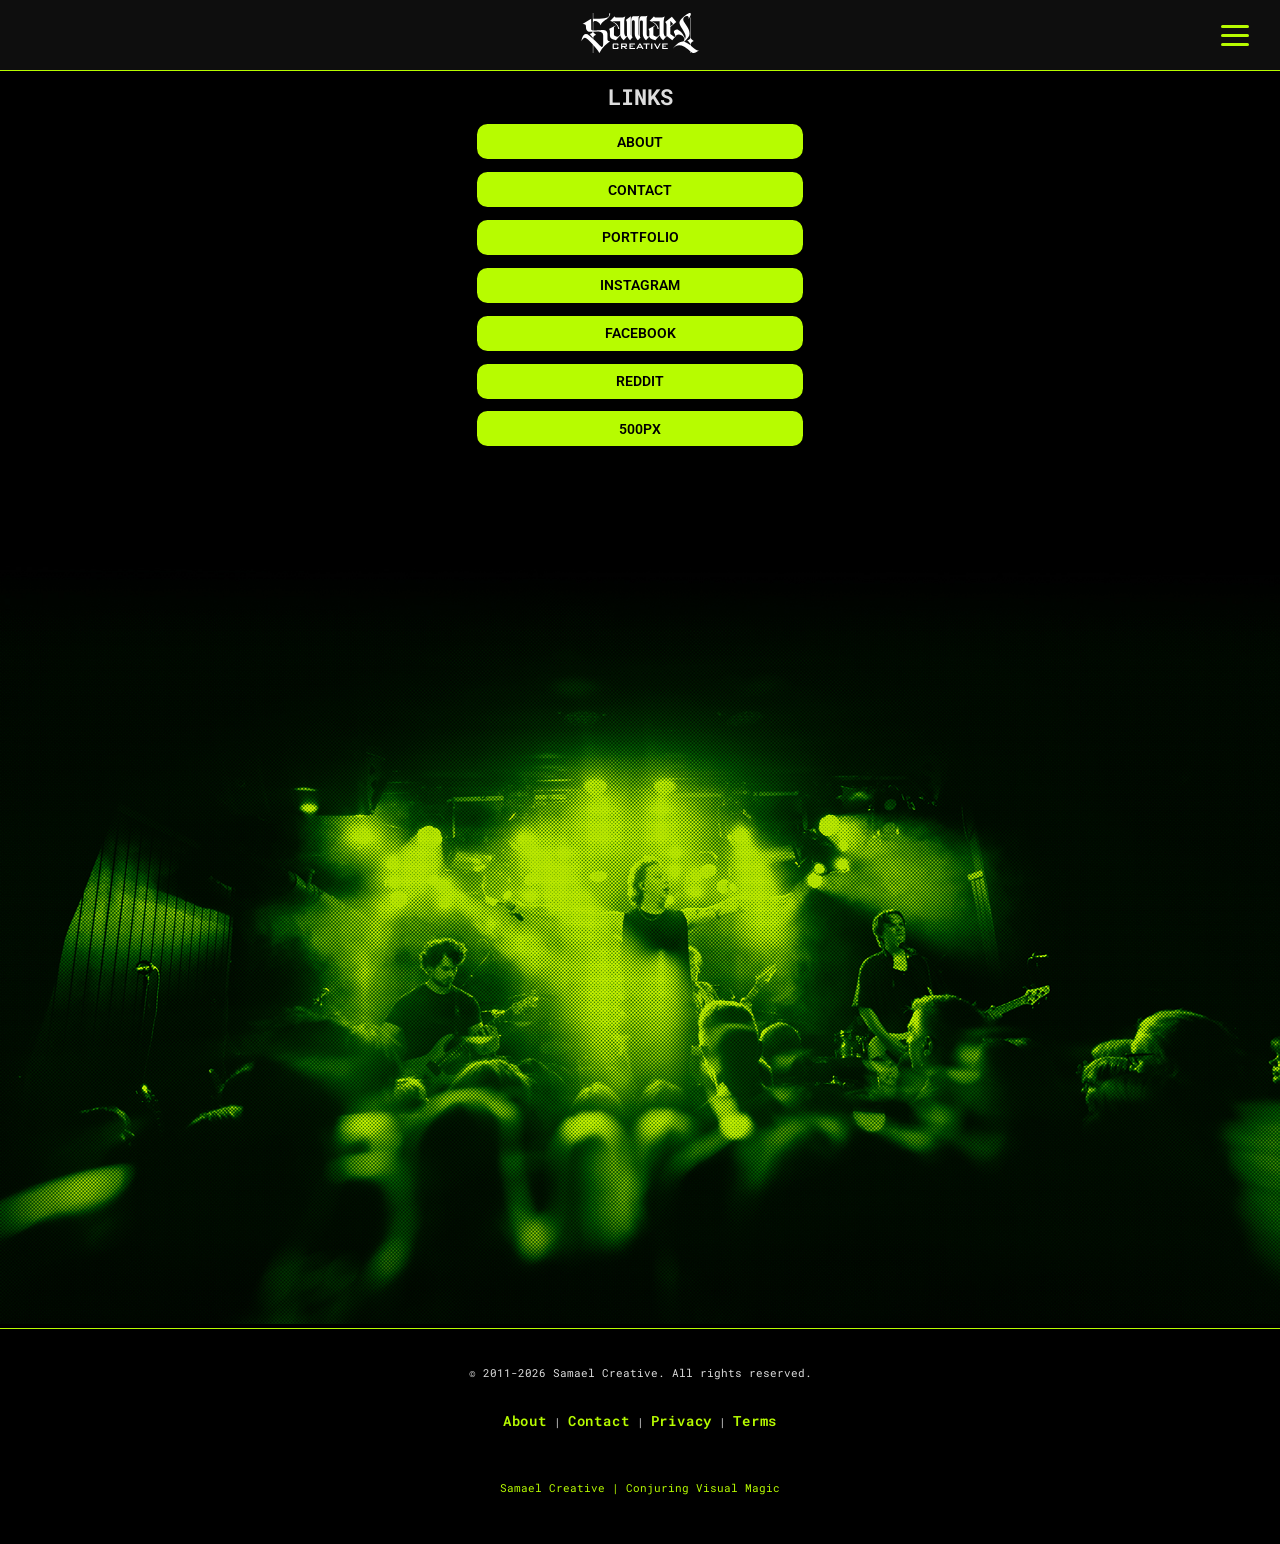
==== index.html @ 18e5150c "Add files via upload" ====
<!DOCTYPE html>
<html lang="en">
<head>
    <meta charset="UTF-8">
    <meta name="viewport" content="width=device-width, initial-scale=1.0">
    <link rel="preconnect" href="https://fonts.googleapis.com">
    <link rel="preconnect" href="https://fonts.gstatic.com" crossorigin>
    <link href="https://fonts.googleapis.com/css2?family=Roboto+Mono:wght@400;500&family=Roboto:wght@400;700&display=swap" rel="stylesheet">
    <link rel="stylesheet" type="text/css" href="styles.css"/>
    <title>Links</title>
</head>
<body>
     <!-- ========================================== -->
    <!-- HEADER & NAVIGATION START -->
    <!-- ========================================== -->

    <header class="site-header">
        <!-- Logo: Centered via CSS, no absolute positioning needed here -->
        <a href="index.html" class="logo-link">
            <div class="logo-wrapper s-padding-m">
                <!-- SVG: REMOVED inline styles so CSS can control color -->
                <svg class="site-logo" xmlns="http://www.w3.org/2000/svg" viewBox="0 0 440 149.95" width="120" height="40">
                    <path d="M105.13 105.8c-2.02-.22-3.83-.9-5.41-2.05-1.59-1.15-2.38-2.92-2.38-5.33V77.61c0-.87-.36-2.38-1.07-4.51s-2.24-4.23-4.59-6.31c-2.35-2.07-5.82-3.11-10.41-3.11-2.95 0-8.14.33-15.57.98-7.87.66-13.49.98-16.88.98-2.19 0-3.77-.05-4.75-.16V35c1.09-3.06 3.55-4.59 7.37-4.59 3.61 0 7.4 1.45 11.39 4.34 3.99 2.9 7.02 6.75 9.1 11.55 1.31-4.37 3.55-8.11 6.72-11.23q4.755-4.665 13.11-10.41c.22-.22 1.42-1.09 3.61-2.62 4.26-3.17 7.35-6.36 9.26-9.59 1.91-3.22 2.87-6.09 2.87-8.6 0-1.09-.19-1.97-.57-2.62-.38-.66-.79-.87-1.23-.66-.77 0-1.29.55-1.56 1.64s-.38 2.27-.33 3.52c.05 1.26.08 2.05.08 2.38-.22 4.37-3.91 7.76-11.06 10.16-7.16 2.4-20.13 3.61-38.92 3.61l-9.83-.16V.06h-1.47v65.27c-4.04-.66-6.06-2.18-6.06-4.59l-.33-39.17L3.93 41.56c.11 0 .44-.05.98-.16.55-.11 1.25-.16 2.13-.16 2.51 0 4.75.66 6.72 1.97s2.95 3.66 2.95 7.05q0 5.58.9 9.75c.6 2.79 2.13 5.27 4.59 7.46s6.31 3.28 11.55 3.28q2.955 0 8.85-.33v.33c-4.04 5.46-8.19 8.19-12.46 8.19 1.2.88 3.36 3.03 6.47 6.47s5.11 5.98 5.98 7.62v3.28c-5.24-4.92-9.89-9.01-13.93-12.29-4.15-3.39-8.09-5.08-11.8-5.08s-6.69 1.59-9.26 4.75c-2.57 3.17-4.48 6.91-5.74 11.23-1.25 4.32-1.88 8.11-1.88 11.39 0-.33.55-1.61 1.64-3.85s2.57-4.34 4.42-6.31c1.86-1.97 4.1-2.95 6.72-2.95 2.07 0 4.2.77 6.39 2.29 4.26 2.62 12.07 10.27 23.44 22.94v31.53h1.47v-29.89c4.92 5.57 9.97 10.83 14.18 16.55 4.27 5.82 7.47 10.97 8.77 13.34 2.79-4.67 7.14-12.34 12.37-19 5.16-6.57 11.25-11.69 16.88-16.55 5.53-4.78 9.45-7.57 11.76-8.39q-.48.06-2.91-.21Zm-23.84 9.67c0 4.15-.55 7.19-1.64 9.1s-2.24 2.87-3.44 2.87c-.88.11-2.65-1.07-5.33-3.52-2.68-2.46-6.8-6.47-12.37-12.05-6.23-6.23-11.04-10.92-14.42-14.09v-4.75c.55-3.39 1.88-5.87 4.02-7.46 2.13-1.58 4.34-2.81 6.64-3.69-1.53-.87-3.55-2.46-6.06-4.75s-4.04-4.2-4.59-5.74v-.98q10.485-.66 15.24-.66c6.99 0 12.4 1.12 16.22 3.36s5.74 6.42 5.74 12.54v29.83ZM108.16 105.97s-.08.03-.12.05c.08 0 .12-.02.12-.05"/>
                    <path d="M102.92 59.79h.03s-.03-.02-.03 0M165.85 26.68l.09-.07c-.06-.01-.09 0-.09.07M250.74 59.79h.03s-.03-.02-.03 0M313.67 34.22l.07-.06s-.07.01-.07.06"/>
                    <path d="M436.72 140.29c-2.62 0-5.11-.77-7.46-2.29q-3.525-2.295-10.41-8.19c-4.26-3.71-7.16-6.17-8.69-7.37v-6.06c.55-3.39 1.88-5.87 4.02-7.46 2.13-1.58 4.34-2.81 6.64-3.69-1.53-.87-3.55-2.46-6.06-4.75s-4.04-4.2-4.59-5.74V17.03h-1.47v77.04c-4.04 5.46-8.19 8.19-12.46 8.19 1.2.88 3.36 3.03 6.47 6.47s5.11 5.98 5.98 7.62v4.92c-5.14-3.82-9.59-6.91-13.36-9.26s-7.29-3.85-10.57-4.51c6.12-4.81 11.53-10.54 16.22-17.21 2.73-3.93 4.1-8.41 4.1-13.44q0-8.355-4.26-16.8t-11.31-18.6c-2.84-4.15-4.81-7.26-5.9-9.34-1.42-2.84-2.13-5.52-2.13-8.03 0-3.82 1.39-6.94 4.18-9.34s5.76-3.61 8.93-3.61c1.75 0 3.22.38 4.42 1.15 1.97 1.31 2.95 3.22 2.95 5.74 0 1.42-.25 2.81-.74 4.18s-.85 2.21-1.07 2.54c.55-.76 1.58-2.43 3.11-5s3.03-5.43 4.51-8.6c1.47-3.17 2.21-5.74 2.21-7.7 0-2.29-1.09-3.44-3.28-3.44-3.5 0-8.25 2.1-14.26 6.31s-11.53 9.12-16.55 14.75c-5.03 5.63-7.92 10.35-8.69 14.18-.11.33-.16.77-.16 1.31 0 2.51.9 5.55 2.7 9.1s4.56 8.39 8.28 14.5c4.15 6.99 7.26 12.59 9.34 16.8 2.07 4.21 3.11 7.84 3.11 10.9 0 4.02-1.17 7.99-3.5 11.92.19-.96.28-1.95.28-2.98 0-3.06-.82-6.06-2.46-9.01-2.62-5.02-5.6-9.56-8.93-13.6s-7.62-7.65-12.87-10.82c-1.86-.98-3.61-1.47-5.24-1.47-2.95 0-5.6.96-7.95 2.87s-3.52 3.91-3.52 5.98c0 1.31.66 3.17 1.97 5.57 1.31 2.51 2.35 4.97 3.11 7.37.3.94.55 1.74.75 2.37l-3.74 4.22-15.41-11.47V52.58l22.45-18.52-16.55-20.16-25.16 20.26c.16.02.6.37 1.32 1.04.93.88 1.77 2.21 2.54 4.02.76 1.8 1.15 4.18 1.15 7.13v38.58l-3.11 3.54c-2.08-.66-3.88-2.46-5.41-5.41s-2.29-6.83-2.29-11.64V33.89c0-2.62.33-5.87.98-9.75.66-3.88 1.75-7.73 3.28-11.55q-.495.33-2.46 1.47c-1.31.77-2.87 1.47-4.67 2.13s-3.42.98-4.83.98h-21.14c-2.08 0-3.63-.35-4.67-1.07-1.04-.71-1.67-1.5-1.88-2.38-.22-.87-.38-1.42-.49-1.64l-17.04 18.36c2.62-.11 6.23 1.07 10.82 3.52 4.59 2.46 8.79 5.9 12.62 10.32 3.82 4.42 6.12 9.32 6.88 14.67.11.44.35.79.74 1.07.38.27.79.41 1.23.41 1.31 0 1.97-.55 1.97-1.64v-.33c-.22-1.42-1.07-3.74-2.54-6.97-1.47-3.22-4.15-6.83-8.03-10.82s-9.1-7.29-15.65-9.92c-.88-.11 3.03-.11 11.72 0s14.67.22 17.95.33l.16 49.66-6.23 6.88c-.88.88-2.29 1.31-4.26 1.31-2.84 0-5.71-.76-8.6-2.29-2.9-1.53-4.34-3.28-4.34-5.24V52.39l5.9-3.28v-2.13l-24.56 12.77c.09.03.4.36.96 1 .66.77 1.25 1.94 1.8 3.52.55 1.59.82 3.69.82 6.31v14.54l-3.77 4.31c-3.06-1.2-4.89-2.79-5.49-4.75-.6-1.97-.9-3.88-.9-5.74V19.96q0-1.8 1.23-5.16c.82-2.24 1.39-3.74 1.72-4.51-1.2.88-3.44 1.42-6.72 1.64h-13.27c-4.48 0-7.37 1.86-8.69 5.57-1.31 3.72-1.97 6.83-1.97 9.34v59.98c-1.2-1.97-1.94-3.77-2.21-5.41s-.41-3-.41-4.1V19.14q0-2.295.66-4.26c.44-1.31.9-2.35 1.39-3.11q.735-1.14.9-1.47c-1.2.88-3.44 1.42-6.72 1.64h-13.44c-4.37 0-7.21 1.86-8.52 5.57-1.31 3.72-1.97 6.83-1.97 9.34v58.51c-.66-1.31-1.04-2.43-1.15-3.36s-.16-1.94-.16-3.03V11.93l-18.93 14.68c.15.03.5.33 1.06.89.76.77 1.47 2.05 2.13 3.85s.98 4.29.98 7.46l.33 38.68c0 2.57.24 4.96.72 7.18l-3.34 3.8c-2.08-.66-3.88-2.46-5.41-5.41s-2.29-6.83-2.29-11.64V33.89c0-2.62.33-5.87.98-9.75.66-3.88 1.75-7.73 3.28-11.55q-.495.33-2.46 1.47c-1.31.77-2.87 1.47-4.67 2.13s-3.42.98-4.83.98h-21.14c-2.08 0-3.63-.35-4.67-1.07-1.04-.71-1.67-1.5-1.88-2.38-.22-.87-.38-1.42-.49-1.64l-17.04 18.36c2.62-.11 6.23 1.07 10.82 3.52s8.79 5.9 12.62 10.32c3.82 4.42 6.12 9.32 6.88 14.67.11.44.35.79.74 1.07.38.27.79.41 1.23.41 1.31 0 1.97-.55 1.97-1.64v-.33c-.22-1.42-1.07-3.74-2.54-6.97-1.47-3.22-4.15-6.83-8.03-10.82s-9.1-7.29-15.65-9.92c-.88-.11 3.03-.11 11.72 0s14.67.22 17.95.33l.16 49.66-6.23 6.88c-.88.88-2.29 1.31-4.26 1.31-2.84 0-5.71-.76-8.6-2.29-2.9-1.53-4.34-3.28-4.34-5.24V52.39l5.9-3.28v-2.13l-24.56 12.77c.09.03.4.36.96 1 .66.77 1.25 1.94 1.8 3.52.55 1.59.82 3.69.82 6.31v15.08c0 3.93 1.66 7.1 5 9.51 3.33 2.4 7.07 4.21 11.23 5.41 4.15 1.2 6.23 1.69 6.23 1.47l16.39-18.68q.99 4.26 3.93 9.18 2.955 4.92 8.85 9.51L171.7 86.7c.38 1.27.83 2.49 1.38 3.64 1.75 3.66 3.74 6.61 5.98 8.85s3.36 3.2 3.36 2.87l9.67-12.13c-.33-.22-.88-.6-1.64-1.15-.77-.55-1.26-.93-1.47-1.15V32.56c0-1.53.55-2.76 1.64-3.69s2.4-1.39 3.93-1.39c1.42 0 2.62.44 3.61 1.31.98.88 1.48 2.08 1.48 3.61v45.07c0 4.92.87 9.21 2.62 12.87s3.74 6.61 5.98 8.85 3.36 3.2 3.36 2.87l9.67-10.49c-.55-.33-.98-.74-1.31-1.23q-.495-.735-.66-.9V33.06c0-1.64.57-2.92 1.72-3.85s2.54-1.39 4.18-1.39q1.965 0 3.36 1.23c.93.82 1.39 1.94 1.39 3.36v45.07c0 4.92.87 9.21 2.62 12.87s3.74 6.61 5.98 8.85 3.36 3.2 3.36 2.87l12.6-14.44c.47 3.05 2.08 5.57 4.85 7.56 3.33 2.4 7.07 4.21 11.23 5.41 4.15 1.2 6.23 1.69 6.23 1.47l16.39-18.68q.99 4.26 3.93 9.18 2.955 4.92 8.85 9.51l13.85-15.71 20.4 16.04 14.59-16.72s.66-.99 2.58-2.9c1.91-1.91 4.61-2.76 8.11-2.54 5.24.44 9.86 2.46 13.85 6.06 3.99 3.61 5.98 7.98 5.98 13.11 0 1.08-.12 2.21-.36 3.38a43 43 0 0 1-3.47 4.06l-2.13-.16c-5.57 0-11.04 1.97-16.39 5.9s-10.03 8.22-14.01 12.87c-3.99 4.64-5.98 7.18-5.98 7.62 7.21-8.3 14.97-12.46 23.27-12.46 5.9 0 11.77 1.75 17.62 5.24 5.84 3.5 12.92 8.63 21.22 15.41.87.55 2.07 1.47 3.61 2.79v5.9h1.47v-4.59c2.95 3.06 6.28 4.59 10 4.59 3.39 0 6.47-.85 9.26-2.54 2.79-1.7 6.31-4.18 10.57-7.46-.77.22-1.86.33-3.28.33ZM333.01 28.65l10.65 12.29-10.65 8.52zM138.63 130.06c0 1.87-.36 3.14-1.07 3.79-.72.65-2.03.98-3.93.98H121.6c-1.9 0-3.21-.33-3.93-.98s-1.07-1.91-1.07-3.79v-10.62c0-1.87.36-3.14 1.07-3.79.72-.65 2.02-.98 3.93-.98h12.03c2.4 0 3.88.56 4.45 1.68.36.65.55 2.32.55 5l-4.69.74v-3.83h-12.66v12.77h12.66v-4.34l4.69.98v2.38ZM172.23 134.82h-6.72l-8.12-7.62h-4.45v7.62h-4.61v-20.16h17.27c3.02 0 4.53 1.3 4.53 3.91v4.73q0 2.925-2.34 3.63c-.6.18-2.21.27-4.84.27l9.3 7.62Zm-6.64-12.65v-2.42c0-.68-.2-1.12-.59-1.33-.29-.18-.79-.27-1.52-.27h-10.55v5.62h10.55c.73 0 1.24-.09 1.52-.27.39-.21.59-.65.59-1.33M200.47 134.82h-20.82v-20.16h20.62v3.44h-15.94v4.49h9.3v3.44h-9.3v5h16.13v3.79Z"/>
                    <path d="M232.77 134.82h-5.27l-2.42-4.41h-12.77l-2.34 4.41h-4.69l11.41-20.16h4.53l11.56 20.16Zm-9.65-8.04-4.34-8.2-4.49 8.2zM255.23 118.26h-9.3v16.56h-4.69v-16.56h-9.26v-3.59h23.24v3.59ZM265.66 134.82h-4.69v-20.16h4.69zM297.11 114.67l-11.09 20.16h-3.24l-11.64-20.16h5.35l8.16 14.57 7.77-14.57zM323.4 134.82h-20.82v-20.16h20.62v3.44h-15.94v4.49h9.3v3.44h-9.3v5h16.13v3.79Z"/>
                </svg>
            </div>
        </a>

        <!-- Burger Button -->
        <button id="menu-toggle" class="burger-btn" aria-label="Open Menu">
            <span class="bar bar-1"></span>
            <span class="bar bar-2"></span>
            <span class="bar bar-3"></span>
        </button>
    </header>

    <!-- Navigation Overlay -->
    <nav id="main-nav" class="nav-overlay">
        <ul class="nav-links">
            <li><a href="index.html" class="nav-item">Home</a></li>
            <li><a href="about.html" class="nav-item">About</a></li>
            <li><a href="contact.html" class="nav-item">Contact</a></li>
            <li><a href="privacy.html" class="nav-item">Privacy</a></li>
            <li><a href="terms.html" class="nav-item">Terms</a></li>
        </ul>
    </nav>

    <!-- JAVASCRIPT FOR TOGGLE -->
    <script>
        const toggleBtn = document.getElementById('menu-toggle');
        const navOverlay = document.getElementById('main-nav');
        const bars = document.querySelectorAll('.bar');

        toggleBtn.addEventListener('click', () => {
            // Toggle Menu Visibility
            navOverlay.classList.toggle('active');
            toggleBtn.classList.toggle('active');

            // Animate Bars to X
            if (navOverlay.classList.contains('active')) {
                // Turn into X
                bars[0].style.transform = 'rotate(45deg) translate(5px, 5px)';
                bars[1].style.opacity = '0';
                bars[2].style.transform = 'rotate(-45deg) translate(5px, -5px)';
            } else {
                // Revert to Burger
                bars[0].style.transform = 'none';
                bars[1].style.opacity = '1';
                bars[2].style.transform = 'none';
            }
        });
    </script>
    <!-- CONTAINER 1: Main Content -->
    <div class="main-content s-bg-dark">
        <h1 class="s-text-xl s-text-light s-uppercase max-width:100% width:750px">Links</h1>
        
        <a href="about.html" class="s-btn s-uppercase">About</a>
        <a href="contact.html" class="s-btn s-uppercase">Contact</a>
        <a href="https://samaelcreative.com" class="s-btn s-uppercase">Portfolio</a>
        <a href="https://instagram.com/samaelcreative" class="s-btn s-uppercase">Instagram</a>
        <a href="https://www.facebook.com/samaelcreative" class="s-btn s-uppercase">Facebook</a>
        <a href="https://www.reddit.com/r/SamaelCreative/" class="s-btn s-uppercase">Reddit</a>
        <a href="https://500px.com/p/samaelcreative" class="s-btn s-uppercase">500px</a>

    </div>   
     <div>
    <img src="src/Background.jpg" alt="green halftone photo of band playing on stage" width="100%" margin-top="-300px" style="position: relative; z-index: -1;">
</div>

    <!-- CONTAINER 2: Footer -->
    <!-- This will be small and sit below the main content -->
    <div class="site-footer s-bg-dark">
        <p class="s-text-xs s-text-body s-text-center">
            &copy; 2011-2026 Samael Creative. All rights reserved.
        </p>
       <p class="s-text-xs s-text-body s-text-center s-margin-top-s">
            <!-- Updated Links -->
            <a href="about.html" class="s-link">About</a> | 
            <a href="contact.html" class="s-link">Contact</a> | 
            <a href="privacy.html" class="s-link">Privacy</a> | 
            <a href="terms.html" class="s-link">Terms</a>
        </p>
        <br>
        <p class="s-text-primary s-text-xs s-margin-bottom-l s-text-center">Samael Creative | Conjuring Visual Magic</p>
    </div>

</body>
</html>
---- styles.css ----
html.cf-theme-dark {
    color-scheme: dark;
}
:root {
    --sa-min-screen-width: 480px;
    --sa-max-screen-width: 1600px;
    --sa-primary: #b7fc00;
    --sa-secondary: #E000F2;
    --sa-tertiary: #00F4F4;
    --sa-bg-dark: #000000;
    --sa-bg-light: #dddddd;
    --sa-bg-secondary: #E000F2;
    --sa-bg-tertiary: #00F4F4;
    --sa-bg-primary: #B7FC00;
    --sa-text-body: #dddddd;
    --sa-text-title: #B7FC00;
    --sa-border-primary: #B7FC00;
    --sa-shadow-primary: #000000;
    --sa-border-secondary: #e000f2;
    --sa-light: #DDDDDD;
    --sa-dark: #000000;
    --sa-success: #B7FC00;
    --sa-error: #ef002e;
    --sa-space-4xs: clamp(0.26rem, calc(-0.06vw + 0.28rem), 0.22rem);
    --sa-space-3xs: clamp(0.33rem, calc(-0.03vw + 0.34rem), 0.31rem);
    --sa-space-2xs: clamp(0.41rem, calc(0.04vw + 0.4rem), 0.44rem);
    --sa-space-xs: clamp(0.51rem, calc(0.15vw + 0.47rem), 0.62rem);
    --sa-space-s: clamp(0.64rem, calc(0.34vw + 0.54rem), 0.88rem);
    --sa-space-m: clamp(0.8rem, calc(0.63vw + 0.61rem), 1.24rem);
    --sa-space-l: clamp(1rem, calc(1.07vw + 0.68rem), 1.75rem);
    --sa-space-xl: clamp(1.25rem, calc(1.75vw + 0.72rem), 2.47rem);
    --sa-space-2xl: clamp(1.56rem, calc(2.77vw + 0.73rem), 3.5rem);
    --sa-space-3xl: clamp(1.95rem, calc(4.28vw + 0.67rem), 4.95rem);
    --sa-space-4xl: clamp(2.44rem, calc(6.51vw + 0.49rem), 7rem);
    --sa-text-xs: clamp(0.7rem, calc(-0.32vw + 0.8rem), 0.47rem);
    --sa-text-s: clamp(0.79rem, calc(-0.22vw + 0.86rem), 0.63rem);
    --sa-text-m: clamp(0.89rem, calc(-0.06vw + 0.91rem), 0.84rem);
    --sa-text-l: clamp(1rem, calc(0.18vw + 0.95rem), 1.13rem);
    --sa-text-xl: clamp(1.13rem, calc(0.54vw + 0.96rem), 1.5rem);
    --sa-text-2xl: clamp(1.27rem, calc(1.05vw + 0.95rem), 2rem);
    --sa-text-3xl: clamp(1.42rem, calc(1.77vw + 0.89rem), 2.66rem);
    --sa-text-4xl: clamp(1.6rem, calc(2.79vw + 0.77rem), 3.55rem);
    --sa-text-5xl: clamp(1.8rem, calc(4.19vw + 0.55rem), 4.74rem);
    --sa-text-6xl: clamp(2.03rem, calc(6.12vw + 0.19rem), 6.31rem);
    --sa-text-7xl: clamp(2.28rem, calc(8.76vw + -0.35rem), 8.41rem);
    --sa-columns-1: repeat(1, minmax(0, 1fr));
    --sa-columns-2: repeat(2, minmax(0, 1fr));
    --sa-columns-3: repeat(3, minmax(0, 1fr));
    --sa-columns-4: repeat(4, minmax(0, 1fr));
    --sa-columns-5: repeat(5, minmax(0, 1fr));
    --sa-columns-6: repeat(6, minmax(0, 1fr));
    --sa-columns-7: repeat(7, minmax(0, 1fr));
    --sa-columns-8: repeat(8, minmax(0, 1fr));
    --sa-radius-xs: clamp(0.25rem, calc(0vw + 0.25rem), 0.25rem);
    --sa-radius-s: clamp(0.38rem, calc(-0.18vw + 0.55rem), 0.5rem);
    --sa-radius-m: clamp(0.63rem, calc(-0.18vw + 0.8rem), 0.75rem);
    --sa-radius-l: clamp(1rem, calc(-0.36vw + 1.36rem), 1.25rem);
    --sa-radius-xl: clamp(1.63rem, calc(-0.54vw + 2.16rem), 2rem);
    --sa-radius-full: 999rem;
    --sa-shadow-xs: 0 1px 2px var(--sa-shadow-primary);
    --sa-shadow-s: 0 1.5px 3px var(--sa-shadow-primary);
    --sa-shadow-m: 0 2px 6px var(--sa-shadow-primary);
    --sa-shadow-l: 0 3px 12px var(--sa-shadow-primary);
    --sa-shadow-xl: 0 6px 48px var(--sa-shadow-primary);
}
:root.cf-theme-dark, :root.cf-theme-light .s-theme-inverted, :root.cf-theme-light .theme-always-dark, :root.cf-theme-dark .s-theme-inverted .theme-always-dark {
    --sa-bg-dark: #000000;
    --sa-bg-light: #dddddd;
    --sa-text-body: hsla(0, 0%, 75%, 1);
    --sa-text-title: #dddddd;
    --sa-border-primary: hsla(0, 0%, 75%, 0.1);
    --sa-shadow-primary: #000000;
    --sa-border-secondary: #e000f2;
    --sa-light: #dddddd;
    --sa-dark: #000000;
}
.s-btn {
    display: flex;
    align-items: center;
    justify-content: center;
    gap: var(--sa-space-3xs);
    padding: var(--sa-space-xs) var(--sa-space-s);
    background: var(--sa-primary);
    color: var(--sa-dark);
    font-size: var(--sa-text-m);
    font-weight: 600;
    border-radius: var(--sa-radius-m);
    border: 0px;
    transition: all 0.25s ease-in-out;
    outline: 0;
    cursor: pointer;
    width: 180px;
    max-width: 100%;
    text-decoration: none;
}
.s-btn:hover {
    background: var(--sa-light);
    transform: translateY(-0.2rem);
    color: var(--sa-dark);
}
.s-btn.small {
    font-size: var(--sa-text-s);
    padding: var(--sa-space-xs) var(--sa-space-s);
    width: 120px;
}
.s-btn.large {
    font-size: var(--sa-text-l);
    padding: var(--sa-space-s) var(--sa-space-m);
    width: 100%;
}
.s-btn.tertiary {
    background: var(--sa-tertiary);
    color: var(--sa-dark);
}
.s-btn.ghost {
    color: var(--sa-primary);
    background: transparent;
}
.s-btn.light {
    color: var(--sa-dark);
    background: var(--sa-light);
}
.s-btn.secondary {
    background: var(--sa-secondary);
}
.s-btn.ghost:hover {
    background: var(--sa-light);
}
.s-btn.light:hover {
    background: var(--sa-primary);
    color: var(--sa-light);
}
.s-btn.tertiary:hover {
    background: var(--sa-tertiary-d-1);
}
.s-btn.secondary:hover {
    background: var(--sa-secondary-d-1);
}
.s-btn:focus {
    transform: scale(0.95);
}
.s-btn.no-bg {
    color: var(--sa-primary);
    background: transparent;
}
.s-btn.no-bg:hover {
    color: var(--sa-secondary);
}
.s-btn.dark {
    color: var(--sa-light);
    background: var(--sa-dark);
}
.s-btn.dark:hover {
    color: var(--sa-dark);
    background: var(--sa-light);
}
.s-badge {
    display: flex;
    align-items: center;
    justify-content: center;
    gap: var(--sa-space-4xs);
    padding: var(--sa-space-2xs) var(--sa-space-s);
    background: var(--sa-light);
    color: var(--sa-dark);
    font-size: var(--sa-text-m);
    font-weight: 500;
    border-radius: var(--sa-radius-full);
    border: 0;
    outline: 0;
}
.s-badge.secondary {
    color: var(--sa-light);
    background: var(--sa-dark);
}
.s-link {
    color: var(--sa-primary);
    font-size: var(--sa-text-m);
    font-weight: 600;
    letter-spacing: 0.05rem;
    -webkit-text-decoration: none;
    text-decoration: none;
    transition: all 0.15s ease-in-out;
}
.s-link:hover {
    box-shadow: 0 2px 0 var(--sa-light-40);
    color: var(--sa-secondary);
}
.s-link:focus {
    background: var(--sa-light-10);
}
.s-link.secondary {
    color: var(--sa-secondary);
    border-color: var(--sa-light-20);
}
.s-link.tertiary {
    color: var(--sa-tertiary);
    border-color: var(--sa-light-20);
}
.s-input {
    padding: var(--sa-space-xs) var(--sa-space-s);
    background: var(--sa-light);
    color: var(--sa-text-title);
    font-size: var(--sa-text-m);
    font-weight: 500;
    border-radius: var(--sa-radius-m);
    border: 1px solid var(--border-dark);
    transition: all 0.25s ease-in-out;
    appearance: none;
    outline: 0;
}
.s-input:focus {
    background: var(--sa-primary-20);
    border-color: var(--sa-primary);
}
.s-input:hover {
    border-color: var(--sa-primary);
    background: transparent;
}
.s-input::placeholder {
    color: var(--sa-dark-40);
}
.s-input:invalid {
    border-color: var(--sa-error);
    background: var(--sa-error-10);
}
.s-input:disabled {
    cursor: not-allowed;
    opacity: .75;
    box-shadow: none;
    background: var(--sa-dark-10);
}
.s-select {
    padding: var(--sa-space-xs) var(--sa-space-s);
    background: var(--sa-dark-5);
    color: var(--text-dark);
    font-size: var(--sa-text-m);
    font-weight: 500;
    border-radius: var(--sa-radius-m);
    border: none;
    transition: all 0.25s ease-in-out;
    outline: 0;
}
.s-select:focus {
    background: var(--sa-primary-20);
    border-color: var(--sa-primary);
}
.s-select:hover {
    border-color: var(--sa-primary);
    border: 1px solid;
}
.s-select::placeholder {
    color: var(--sa-dark-40);
}
.s-select:invalid {
    border-color: var(--sa-error);
    background: var(--sa-error-10);
}
.s-select:disabled {
    cursor: not-allowed;
    opacity: .75;
    box-shadow: none;
    background: var(--sa-dark-50);
}
.s-card {
    display: grid;
    gap: var(--sa-space-xs);
    padding: var(--sa-space-m);
    font-size: var(--sa-text-m);
    color: var(--sa-text-body);
    background: var(--bg-surface);
    line-height: 1.3;
    border-radius: var(--sa-radius-m);
}
.s-card.secondary {
    background: var(--sa-secondary);
    color: #fff;
}
.s-card.primary {
    background: var(--sa-primary);
    color: #fff;
}
.s-icon {
    color: var(--sa-primary);
    width: var(--sa-space-2xl);
    height: auto;
    font-size: var(--sa-space-2xl);
}
.s-icon.large {
    width: var(--sa-space-4xl);
    font-size: var(--sa-space-4xl);
}
.s-icon.secondary {
    color: var(--sa-secondary);
}
.s-icon.tertiary {
    color: var(--sa-tertiary);
}
.s-icon.outline {
    padding: 0.5em;
    border: 1px solid var(--sa-border-primary);
    border-radius: 100%;
    box-sizing: content-box;
}
.s-icon.filled {
    padding: 0.5em;
    border-radius: 100%;
    box-sizing: content-box;
    background: var(--sa-dark);
}
.s-icon.small {
    width: var(--space-2);
    font-size: var(--space-2);
}
.s-avatar {
    width: var(--sa-space-2xl);
    height: var(--sa-space-2xl);
    border-radius: 100%;
    box-shadow: var(--sa-shadow-m);
    object-fit: cover;
}
.s-avatar.small {
    width: var(--sa-space-l);
    height: var(--sa-space-l);
}
.s-avatar.large {
    width: var(--sa-space-4xl);
    height: var(--sa-space-4xl);
}
.s-divider {
    min-width: 100%;
    width: 100%;
    max-width: 100%;
    min-height: 1px;
    height: 1px;
    max-height: 1px;
    background: var(--sa-border-primary);
    margin: var(--sa-space-m) 0;
    border: 0;
}
.s-divider.vertical {
    min-width: 1px;
    width: 1px;
    max-width: 1px;
    min-height: 100%;
    height: 100%;
    max-height: 100%;
}
.s-checkbox {
    appearance: none;
    display: grid;
    place-content: center;
    border: 2px solid var(--sa-primary);
    border-radius: var(--sa-radius-s);
    width: clamp(1.13rem, calc(-0.36vw + 1.48rem), 1.38rem);
    height: clamp(1.13rem, calc(-0.36vw + 1.48rem), 1.38rem);
}
.s-checkbox:checked:before {
    transform: scale(1);
}
.s-checkbox::before {
    content: "";
    width: 1em;
    height: 1em;
    box-shadow: inset 1em 1em #fff;
    clip-path: polygon(14% 44%, 0 65%, 50% 100%, 100% 16%, 80% 0%, 43% 62%);
    transform: scale(0);
    transition: transform 0.2s;
}
.s-checkbox:hover {
    border-color: var(--B7FC00);
}
.s-checkbox:focus {
    outline: 3px solid var(--sa-primary-l-3);
    outline-offset: 2px;
}
.s-checkbox:checked {
    background: var(--sa-primary);
    border-color: var(--sa-primary);
}
.s-radio {
    appearance: none;
    display: grid;
    place-content: center;
    border: 2px solid var(--sa-light);
    border-radius: var(--sa-radius-full);
    width: clamp(1.13rem, calc(-0.36vw + 1.48rem), 1.38rem);
    height: clamp(1.13rem, calc(-0.36vw + 1.48rem), 1.38rem);
}
.s-radio:checked:before {
    transform: scale(1);
}
.s-radio::before {
    content: "";
    width: 1em;
    height: 1em;
    border-radius: 100%;
    transform: scale(0);
    transition: transform 0.2s;
    background: var(--sa-primary);
}
.s-radio:hover {
    border-color: var(--sa-primary);
}
.s-radio:focus {
    outline: 3px solid var(--sa-primary-l-3);
    outline-offset: 2px;
}
.s-radio:checked {
    border-color: var(--sa-primary);
}
.s-glass {
    background: var(--sa-light-10);
    box-shadow: var(--sa-shadow-l);
    backdrop-filter: blur(20px);
}
.s-bg-primary {
    background-color: var(--sa-primary);
}
.s-bg-primary-5 {
    background-color: var(--sa-primary-5);
}
.s-bg-primary-10 {
    background-color: var(--sa-primary-10);
}
.s-bg-primary-20 {
    background-color: var(--sa-primary-20);
}
.s-bg-primary-30 {
    background-color: var(--sa-primary-30);
}
.s-bg-primary-40 {
    background-color: var(--sa-primary-40);
}
.s-bg-primary-50 {
    background-color: var(--sa-primary-50);
}
.s-bg-primary-60 {
    background-color: var(--sa-primary-60);
}
.s-bg-primary-70 {
    background-color: var(--sa-primary-70);
}
.s-bg-primary-80 {
    background-color: var(--sa-primary-80);
}
.s-bg-primary-90 {
    background-color: var(--sa-primary-90);
}
.s-bg-primary-d-1 {
    background-color: var(--sa-primary-d-1);
}
.s-bg-primary-d-2 {
    background-color: var(--sa-primary-d-2);
}
.s-bg-primary-d-3 {
    background-color: var(--sa-primary-d-3);
}
.s-bg-primary-d-4 {
    background-color: var(--sa-primary-d-4);
}
.s-bg-primary-l-1 {
    background-color: var(--sa-primary-l-1);
}
.s-bg-primary-l-2 {
    background-color: var(--sa-primary-l-2);
}
.s-bg-primary-l-3 {
    background-color: var(--sa-primary-l-3);
}
.s-bg-primary-l-4 {
    background-color: var(--sa-primary-l-4);
}
.s-text-primary {
    color: var(--sa-primary);
}
.s-text-primary-5 {
    color: var(--sa-primary-5);
}
.s-text-primary-10 {
    color: var(--sa-primary-10);
}
.s-text-primary-20 {
    color: var(--sa-primary-20);
}
.s-text-primary-30 {
    color: var(--sa-primary-30);
}
.s-text-primary-40 {
    color: var(--sa-primary-40);
}
.s-text-primary-50 {
    color: var(--sa-primary-50);
}
.s-text-primary-60 {
    color: var(--sa-primary-60);
}
.s-text-primary-70 {
    color: var(--sa-primary-70);
}
.s-text-primary-80 {
    color: var(--sa-primary-80);
}
.s-text-primary-90 {
    color: var(--sa-primary-90);
}
.s-text-primary-d-1 {
    color: var(--sa-primary-d-1);
}
.s-text-primary-d-2 {
    color: var(--sa-primary-d-2);
}
.s-text-primary-d-3 {
    color: var(--sa-primary-d-3);
}
.s-text-primary-d-4 {
    color: var(--sa-primary-d-4);
}
.s-text-primary-l-1 {
    color: var(--sa-primary-l-1);
}
.s-text-primary-l-2 {
    color: var(--sa-primary-l-2);
}
.s-text-primary-l-3 {
    color: var(--sa-primary-l-3);
}
.s-text-primary-l-4 {
    color: var(--sa-primary-l-4);
}
.s-border-primary {
    border-color: var(--sa-primary);
    border-color: var(--sa-border-primary);
}
.s-border-primary-5 {
    border-color: var(--sa-primary-5);
}
.s-border-primary-10 {
    border-color: var(--sa-primary-10);
}
.s-border-primary-20 {
    border-color: var(--sa-primary-20);
}
.s-border-primary-30 {
    border-color: var(--sa-primary-30);
}
.s-border-primary-40 {
    border-color: var(--sa-primary-40);
}
.s-border-primary-50 {
    border-color: var(--sa-primary-50);
}
.s-border-primary-60 {
    border-color: var(--sa-primary-60);
}
.s-border-primary-70 {
    border-color: var(--sa-primary-70);
}
.s-border-primary-80 {
    border-color: var(--sa-primary-80);
}
.s-border-primary-90 {
    border-color: var(--sa-primary-90);
}
.s-border-primary-d-1 {
    border-color: var(--sa-primary-d-1);
}
.s-border-primary-d-2 {
    border-color: var(--sa-primary-d-2);
}
.s-border-primary-d-3 {
    border-color: var(--sa-primary-d-3);
}
.s-border-primary-d-4 {
    border-color: var(--sa-primary-d-4);
}
.s-border-primary-l-1 {
    border-color: var(--sa-primary-l-1);
}
.s-border-primary-l-2 {
    border-color: var(--sa-primary-l-2);
}
.s-border-primary-l-3 {
    border-color: var(--sa-primary-l-3);
}
.s-border-primary-l-4 {
    border-color: var(--sa-primary-l-4);
}
.s-bg-secondary {
    background-color: var(--sa-secondary);
    background-color: var(--sa-bg-secondary);
}
.s-bg-secondary-5 {
    background-color: var(--sa-secondary-5);
}
.s-bg-secondary-10 {
    background-color: var(--sa-secondary-10);
}
.s-bg-secondary-20 {
    background-color: var(--sa-secondary-20);
}
.s-bg-secondary-30 {
    background-color: var(--sa-bg-dark);
    background-color: var(--sa-dark);
}
.s-bg-secondary-40 {
    background-color: var(--sa-secondary-40);
}
.s-bg-secondary-50 {
    background-color: var(--sa-secondary-50);
}
.s-bg-secondary-60 {
    background-color: var(--sa-secondary-60);
}
.s-bg-secondary-70 {
    background-color: var(--sa-secondary-70);
}
.s-bg-secondary-80 {
    background-color: var(--sa-secondary-80);
}
.s-bg-secondary-90 {
    background-color: var(--sa-secondary-90);
}
.s-bg-secondary-d-1 {
    background-color: var(--sa-secondary-d-1);
}
.s-bg-secondary-d-2 {
    background-color: var(--sa-secondary-d-2);
}
.s-bg-secondary-d-3 {
    background-color: var(--sa-secondary-d-3);
}
.s-bg-secondary-d-4 {
    background-color: var(--sa-secondary-d-4);
}
.s-bg-secondary-l-1 {
    background-color: var(--sa-secondary-l-1);
}
.s-bg-secondary-l-2 {
    background-color: var(--sa-secondary-l-2);
}
.s-bg-secondary-l-3 {
    background-color: var(--sa-secondary-l-3);
}
.s-bg-secondary-l-4 {
    background-color: var(--sa-secondary-l-4);
}
.s-text-secondary {
    color: var(--sa-secondary);
}
.s-text-secondary-5 {
    color: var(--sa-secondary-5);
}
.s-text-secondary-10 {
    color: var(--sa-secondary-10);
}
.s-text-secondary-20 {
    color: var(--sa-secondary-20);
}
.s-text-secondary-30 {
    color: var(--sa-secondary-30);
}
.s-text-secondary-40 {
    color: var(--sa-secondary-40);
}
.s-text-secondary-50 {
    color: var(--sa-secondary-50);
}
.s-text-secondary-60 {
    color: var(--sa-secondary-60);
}
.s-text-secondary-70 {
    color: var(--sa-secondary-70);
}
.s-text-secondary-80 {
    color: var(--sa-secondary-80);
}
.s-text-secondary-90 {
    color: var(--sa-secondary-90);
}
.s-text-secondary-d-1 {
    color: var(--sa-secondary-d-1);
}
.s-text-secondary-d-2 {
    color: var(--sa-secondary-d-2);
}
.s-text-secondary-d-3 {
    color: var(--sa-secondary-d-3);
}
.s-text-secondary-d-4 {
    color: var(--sa-secondary-d-4);
}
.s-text-secondary-l-1 {
    color: var(--sa-secondary-l-1);
}
.s-text-secondary-l-2 {
    color: var(--sa-secondary-l-2);
}
.s-text-secondary-l-3 {
    color: var(--sa-secondary-l-3);
}
.s-text-secondary-l-4 {
    color: var(--sa-secondary-l-4);
}
.s-border-secondary {
    border-color: var(--sa-secondary);
}
.s-border-secondary-5 {
    border-color: var(--sa-secondary-5);
}
.s-border-secondary-10 {
    border-color: var(--sa-secondary-10);
}
.s-border-secondary-20 {
    border-color: var(--sa-secondary-20);
}
.s-border-secondary-30 {
    border-color: var(--sa-secondary-30);
}
.s-border-secondary-40 {
    border-color: var(--sa-secondary-40);
}
.s-border-secondary-50 {
    border-color: var(--sa-secondary-50);
}
.s-border-secondary-60 {
    border-color: var(--sa-secondary-60);
}
.s-border-secondary-70 {
    border-color: var(--sa-secondary-70);
}
.s-border-secondary-80 {
    border-color: var(--sa-secondary-80);
}
.s-border-secondary-90 {
    border-color: var(--sa-secondary-90);
}
.s-border-secondary-d-1 {
    border-color: var(--sa-secondary-d-1);
}
.s-border-secondary-d-2 {
    border-color: var(--sa-secondary-d-2);
}
.s-border-secondary-d-3 {
    border-color: var(--sa-secondary-d-3);
}
.s-border-secondary-d-4 {
    border-color: var(--sa-secondary-d-4);
}
.s-border-secondary-l-1 {
    border-color: var(--sa-secondary-l-1);
}
.s-border-secondary-l-2 {
    border-color: var(--sa-secondary-l-2);
}
.s-border-secondary-l-3 {
    border-color: var(--sa-secondary-l-3);
}
.s-border-secondary-l-4 {
    border-color: var(--sa-secondary-l-4);
}
.s-bg-tertiary {
    background-color: var(--sa-tertiary);
}
.s-bg-tertiary-5 {
    background-color: var(--sa-tertiary-5);
}
.s-bg-tertiary-10 {
    background-color: var(--sa-tertiary-10);
}
.s-bg-tertiary-20 {
    background-color: var(--sa-tertiary-20);
}
.s-bg-tertiary-30 {
    background-color: var(--sa-tertiary-30);
}
.s-bg-tertiary-40 {
    background-color: var(--sa-tertiary-40);
}
.s-bg-tertiary-50 {
    background-color: var(--sa-tertiary-50);
}
.s-bg-tertiary-60 {
    background-color: var(--sa-tertiary-60);
}
.s-bg-tertiary-70 {
    background-color: var(--sa-tertiary-70);
}
.s-bg-tertiary-80 {
    background-color: var(--sa-tertiary-80);
}
.s-bg-tertiary-90 {
    background-color: var(--sa-tertiary-90);
}
.s-bg-tertiary-d-1 {
    background-color: var(--sa-tertiary-d-1);
}
.s-bg-tertiary-d-2 {
    background-color: var(--sa-tertiary-d-2);
}
.s-bg-tertiary-d-3 {
    background-color: var(--sa-tertiary-d-3);
}
.s-bg-tertiary-d-4 {
    background-color: var(--sa-tertiary-d-4);
}
.s-bg-tertiary-l-1 {
    background-color: var(--sa-tertiary-l-1);
}
.s-bg-tertiary-l-2 {
    background-color: var(--sa-tertiary-l-2);
}
.s-bg-tertiary-l-3 {
    background-color: var(--sa-tertiary-l-3);
}
.s-bg-tertiary-l-4 {
    background-color: var(--sa-tertiary-l-4);
}
.s-text-tertiary {
    color: var(--sa-tertiary);
}
.s-text-tertiary-5 {
    color: var(--sa-tertiary-5);
}
.s-text-tertiary-10 {
    color: var(--sa-tertiary-10);
}
.s-text-tertiary-20 {
    color: var(--sa-tertiary-20);
}
.s-text-tertiary-30 {
    color: var(--sa-tertiary-30);
}
.s-text-tertiary-40 {
    color: var(--sa-tertiary-40);
}
.s-text-tertiary-50 {
    color: var(--sa-tertiary-50);
}
.s-text-tertiary-60 {
    color: var(--sa-tertiary-60);
}
.s-text-tertiary-70 {
    color: var(--sa-tertiary-70);
}
.s-text-tertiary-80 {
    color: var(--sa-tertiary-80);
}
.s-text-tertiary-90 {
    color: var(--sa-tertiary-90);
}
.s-text-tertiary-d-1 {
    color: var(--sa-tertiary-d-1);
}
.s-text-tertiary-d-2 {
    color: var(--sa-tertiary-d-2);
}
.s-text-tertiary-d-3 {
    color: var(--sa-tertiary-d-3);
}
.s-text-tertiary-d-4 {
    color: var(--sa-tertiary-d-4);
}
.s-text-tertiary-l-1 {
    color: var(--sa-tertiary-l-1);
}
.s-text-tertiary-l-2 {
    color: var(--sa-tertiary-l-2);
}
.s-text-tertiary-l-3 {
    color: var(--sa-tertiary-l-3);
}
.s-text-tertiary-l-4 {
    color: var(--sa-tertiary-l-4);
}
.s-border-tertiary {
    border-color: var(--sa-tertiary);
}
.s-border-tertiary-5 {
    border-color: var(--sa-tertiary-5);
}
.s-border-tertiary-10 {
    border-color: var(--sa-tertiary-10);
}
.s-border-tertiary-20 {
    border-color: var(--sa-tertiary-20);
}
.s-border-tertiary-30 {
    border-color: var(--sa-tertiary-30);
}
.s-border-tertiary-40 {
    border-color: var(--sa-tertiary-40);
}
.s-border-tertiary-50 {
    border-color: var(--sa-tertiary-50);
}
.s-border-tertiary-60 {
    border-color: var(--sa-tertiary-60);
}
.s-border-tertiary-70 {
    border-color: var(--sa-tertiary-70);
}
.s-border-tertiary-80 {
    border-color: var(--sa-tertiary-80);
}
.s-border-tertiary-90 {
    border-color: var(--sa-tertiary-90);
}
.s-border-tertiary-d-1 {
    border-color: var(--sa-tertiary-d-1);
}
.s-border-tertiary-d-2 {
    border-color: var(--sa-tertiary-d-2);
}
.s-border-tertiary-d-3 {
    border-color: var(--sa-tertiary-d-3);
}
.s-border-tertiary-d-4 {
    border-color: var(--sa-tertiary-d-4);
}
.s-border-tertiary-l-1 {
    border-color: var(--sa-tertiary-l-1);
}
.s-border-tertiary-l-2 {
    border-color: var(--sa-tertiary-l-2);
}
.s-border-tertiary-l-3 {
    border-color: var(--sa-tertiary-l-3);
}
.s-border-tertiary-l-4 {
    border-color: var(--sa-tertiary-l-4);
}
.s-bg-dark {
    background-color: var(--sa-bg-dark);
    background-color: var(--sa-dark);
}
.s-bg-light {
    background-color: var(--sa-bg-light);
    background-color: var(--sa-light);
}
.s-text-body {
    color: var(--sa-text-body);
}
.s-text-title {
    color: var(--sa-text-title);
}
.s-bg-light-5 {
    background-color: var(--sa-light-5);
}
.s-bg-light-10 {
    background-color: var(--sa-light-10);
}
.s-bg-light-20 {
    background-color: var(--sa-light-20);
}
.s-bg-light-30 {
    background-color: var(--sa-light-30);
}
.s-bg-light-40 {
    background-color: var(--sa-light-40);
}
.s-bg-light-50 {
    background-color: var(--sa-light-50);
}
.s-bg-light-60 {
    background-color: var(--sa-light-60);
}
.s-bg-light-70 {
    background-color: var(--sa-light-70);
}
.s-bg-light-80 {
    background-color: var(--sa-light-80);
}
.s-bg-light-90 {
    background-color: var(--sa-light-90);
}
.s-text-light {
    color: var(--sa-light);
}
.s-text-light-5 {
    color: var(--sa-light-5);
}
.s-text-light-10 {
    color: var(--sa-light-10);
}
.s-text-light-20 {
    color: var(--sa-light-20);
}
.s-text-light-30 {
    color: var(--sa-light-30);
}
.s-text-light-40 {
    color: var(--sa-light-40);
}
.s-text-light-50 {
    color: var(--sa-light-50);
}
.s-text-light-60 {
    color: var(--sa-light-60);
}
.s-text-light-70 {
    color: var(--sa-light-70);
}
.s-text-light-80 {
    color: var(--sa-light-80);
}
.s-text-light-90 {
    color: var(--sa-light-90);
}
.s-border-light {
    border-color: var(--sa-light);
}
.s-border-light-5 {
    border-color: var(--sa-light-5);
}
.s-border-light-10 {
    border-color: var(--sa-light-10);
}
.s-border-light-20 {
    border-color: var(--sa-light-20);
}
.s-border-light-30 {
    border-color: var(--sa-light-30);
}
.s-border-light-40 {
    border-color: var(--sa-light-40);
}
.s-border-light-50 {
    border-color: var(--sa-light-50);
}
.s-border-light-60 {
    border-color: var(--sa-light-60);
}
.s-border-light-70 {
    border-color: var(--sa-light-70);
}
.s-border-light-80 {
    border-color: var(--sa-light-80);
}
.s-border-light-90 {
    border-color: var(--sa-light-90);
}
.s-bg-dark-5 {
    background-color: var(--sa-dark-5);
}
.s-bg-dark-10 {
    background-color: var(--sa-dark-10);
}
.s-bg-dark-20 {
    background-color: var(--sa-dark-20);
}
.s-bg-dark-30 {
    background-color: var(--sa-dark-30);
}
.s-bg-dark-40 {
    background-color: var(--sa-dark-40);
}
.s-bg-dark-50 {
    background-color: var(--sa-dark-50);
}
.s-bg-dark-60 {
    background-color: var(--sa-dark-60);
}
.s-bg-dark-70 {
    background-color: var(--sa-dark-70);
}
.s-bg-dark-80 {
    background-color: var(--sa-dark-80);
}
.s-bg-dark-90 {
    background-color: var(--sa-dark-90);
}
.s-text-dark {
    color: var(--sa-dark);
}
.s-text-dark-5 {
    color: var(--sa-dark-5);
}
.s-text-dark-10 {
    color: var(--sa-dark-10);
}
.s-text-dark-20 {
    color: var(--sa-dark-20);
}
.s-text-dark-30 {
    color: var(--sa-dark-30);
}
.s-text-dark-40 {
    color: var(--sa-dark-40);
}
.s-text-dark-50 {
    color: var(--sa-dark-50);
}
.s-text-dark-60 {
    color: var(--sa-dark-60);
}
.s-text-dark-70 {
    color: var(--sa-dark-70);
}
.s-text-dark-80 {
    color: var(--sa-dark-80);
}
.s-text-dark-90 {
    color: var(--sa-dark-90);
}
.s-border-dark {
    border-color: var(--sa-dark);
}
.s-border-dark-5 {
    border-color: var(--sa-dark-5);
}
.s-border-dark-10 {
    border-color: var(--sa-dark-10);
}
.s-border-dark-20 {
    border-color: var(--sa-dark-20);
}
.s-border-dark-30 {
    border-color: var(--sa-dark-30);
}
.s-border-dark-40 {
    border-color: var(--sa-dark-40);
}
.s-border-dark-50 {
    border-color: var(--sa-dark-50);
}
.s-border-dark-60 {
    border-color: var(--sa-dark-60);
}
.s-border-dark-70 {
    border-color: var(--sa-dark-70);
}
.s-border-dark-80 {
    border-color: var(--sa-dark-80);
}
.s-border-dark-90 {
    border-color: var(--sa-dark-90);
}
.s-bg-success {
    background-color: var(--sa-success);
}
.s-bg-success-5 {
    background-color: var(--sa-success-5);
}
.s-bg-success-10 {
    background-color: var(--sa-success-10);
}
.s-bg-success-20 {
    background-color: var(--sa-success-20);
}
.s-bg-success-30 {
    background-color: var(--sa-success-30);
}
.s-bg-success-40 {
    background-color: var(--sa-success-40);
}
.s-bg-success-50 {
    background-color: var(--sa-success-50);
}
.s-bg-success-60 {
    background-color: var(--sa-success-60);
}
.s-bg-success-70 {
    background-color: var(--sa-success-70);
}
.s-bg-success-80 {
    background-color: var(--sa-success-80);
}
.s-bg-success-90 {
    background-color: var(--sa-success-90);
}
.s-text-success {
    color: var(--sa-success);
}
.s-text-success-5 {
    color: var(--sa-success-5);
}
.s-text-success-10 {
    color: var(--sa-success-10);
}
.s-text-success-20 {
    color: var(--sa-success-20);
}
.s-text-success-30 {
    color: var(--sa-success-30);
}
.s-text-success-40 {
    color: var(--sa-success-40);
}
.s-text-success-50 {
    color: var(--sa-success-50);
}
.s-text-success-60 {
    color: var(--sa-success-60);
}
.s-text-success-70 {
    color: var(--sa-success-70);
}
.s-text-success-80 {
    color: var(--sa-success-80);
}
.s-text-success-90 {
    color: var(--sa-success-90);
}
.s-border-success {
    border-color: var(--sa-success);
}
.s-border-success-5 {
    border-color: var(--sa-success-5);
}
.s-border-success-10 {
    border-color: var(--sa-success-10);
}
.s-border-success-20 {
    border-color: var(--sa-success-20);
}
.s-border-success-30 {
    border-color: var(--sa-success-30);
}
.s-border-success-40 {
    border-color: var(--sa-success-40);
}
.s-border-success-50 {
    border-color: var(--sa-success-50);
}
.s-border-success-60 {
    border-color: var(--sa-success-60);
}
.s-border-success-70 {
    border-color: var(--sa-success-70);
}
.s-border-success-80 {
    border-color: var(--sa-success-80);
}
.s-border-success-90 {
    border-color: var(--sa-success-90);
}
.s-bg-error {
    background-color: var(--sa-error);
}
.s-bg-error-5 {
    background-color: var(--sa-error-5);
}
.s-bg-error-10 {
    background-color: var(--sa-error-10);
}
.s-bg-error-20 {
    background-color: var(--sa-error-20);
}
.s-bg-error-30 {
    background-color: var(--sa-error-30);
}
.s-bg-error-40 {
    background-color: var(--sa-error-40);
}
.s-bg-error-50 {
    background-color: var(--sa-error-50);
}
.s-bg-error-60 {
    background-color: var(--sa-error-60);
}
.s-bg-error-70 {
    background-color: var(--sa-error-70);
}
.s-bg-error-80 {
    background-color: var(--sa-error-80);
}
.s-bg-error-90 {
    background-color: var(--sa-error-90);
}
.s-text-error {
    color: var(--sa-error);
}
.s-text-error-5 {
    color: var(--sa-error-5);
}
.s-text-error-10 {
    color: var(--sa-error-10);
}
.s-text-error-20 {
    color: var(--sa-error-20);
}
.s-text-error-30 {
    color: var(--sa-error-30);
}
.s-text-error-40 {
    color: var(--sa-error-40);
}
.s-text-error-50 {
    color: var(--sa-error-50);
}
.s-text-error-60 {
    color: var(--sa-error-60);
}
.s-text-error-70 {
    color: var(--sa-error-70);
}
.s-text-error-80 {
    color: var(--sa-error-80);
}
.s-text-error-90 {
    color: var(--sa-error-90);
}
.s-border-error {
    border-color: var(--sa-error);
}
.s-border-error-5 {
    border-color: var(--sa-error-5);
}
.s-border-error-10 {
    border-color: var(--sa-error-10);
}
.s-border-error-20 {
    border-color: var(--sa-error-20);
}
.s-border-error-30 {
    border-color: var(--sa-error-30);
}
.s-border-error-40 {
    border-color: var(--sa-error-40);
}
.s-border-error-50 {
    border-color: var(--sa-error-50);
}
.s-border-error-60 {
    border-color: var(--sa-error-60);
}
.s-border-error-70 {
    border-color: var(--sa-error-70);
}
.s-border-error-80 {
    border-color: var(--sa-error-80);
}
.s-border-error-90 {
    border-color: var(--sa-error-90);
}
.s-padding-4xs {
    padding: var(--sa-space-4xs);
}
.s-padding-3xs {
    padding: var(--sa-space-3xs);
}
.s-padding-2xs {
    padding: var(--sa-space-2xs);
}
.s-padding-xs {
    padding: var(--sa-space-xs);
}
.s-padding-s {
    padding: var(--sa-space-s);
}
.s-padding-m {
    padding: var(--sa-space-m);
}
.s-padding-l {
    padding: var(--sa-space-l);
}
.s-padding-xl {
    padding: var(--sa-space-xl);
}
.s-padding-2xl {
    padding: var(--sa-space-2xl);
}
.s-padding-3xl {
    padding: var(--sa-space-3xl);
}
.s-padding-4xl {
    padding: var(--sa-space-4xl);
}
.s-padding-left-4xs {
    padding-left: var(--sa-space-4xs);
}
.s-padding-left-3xs {
    padding-left: var(--sa-space-3xs);
}
.s-padding-left-2xs {
    padding-left: var(--sa-space-2xs);
}
.s-padding-left-xs {
    padding-left: var(--sa-space-xs);
}
.s-padding-left-s {
    padding-left: var(--sa-space-s);
}
.s-padding-left-m {
    padding-left: var(--sa-space-m);
}
.s-padding-left-l {
    padding-left: var(--sa-space-l);
}
.s-padding-left-xl {
    padding-left: var(--sa-space-xl);
}
.s-padding-left-2xl {
    padding-left: var(--sa-space-2xl);
}
.s-padding-left-3xl {
    padding-left: var(--sa-space-3xl);
}
.s-padding-left-4xl {
    padding-left: var(--sa-space-4xl);
}
.s-padding-right-4xs {
    padding-right: var(--sa-space-4xs);
}
.s-padding-right-3xs {
    padding-right: var(--sa-space-3xs);
}
.s-padding-right-2xs {
    padding-right: var(--sa-space-2xs);
}
.s-padding-right-xs {
    padding-right: var(--sa-space-xs);
}
.s-padding-right-s {
    padding-right: var(--sa-space-s);
}
.s-padding-right-m {
    padding-right: var(--sa-space-m);
}
.s-padding-right-l {
    padding-right: var(--sa-space-l);
}
.s-padding-right-xl {
    padding-right: var(--sa-space-xl);
}
.s-padding-right-2xl {
    padding-right: var(--sa-space-2xl);
}
.s-padding-right-3xl {
    padding-right: var(--sa-space-3xl);
}
.s-padding-right-4xl {
    padding-right: var(--sa-space-4xl);
}
.s-padding-top-4xs {
    padding-top: var(--sa-space-4xs);
}
.s-padding-top-3xs {
    padding-top: var(--sa-space-3xs);
}
.s-padding-top-2xs {
    padding-top: var(--sa-space-2xs);
}
.s-padding-top-xs {
    padding-top: var(--sa-space-xs);
}
.s-padding-top-s {
    padding-top: var(--sa-space-s);
}
.s-padding-top-m {
    padding-top: var(--sa-space-m);
}
.s-padding-top-l {
    padding-top: var(--sa-space-l);
}
.s-padding-top-xl {
    padding-top: var(--sa-space-xl);
}
.s-padding-top-2xl {
    padding-top: var(--sa-space-2xl);
}
.s-padding-top-3xl {
    padding-top: var(--sa-space-3xl);
}
.s-padding-top-4xl {
    padding-top: var(--sa-space-4xl);
}
.s-padding-bottom-4xs {
    padding-bottom: var(--sa-space-4xs);
}
.s-padding-bottom-3xs {
    padding-bottom: var(--sa-space-3xs);
}
.s-padding-bottom-2xs {
    padding-bottom: var(--sa-space-2xs);
}
.s-padding-bottom-xs {
    padding-bottom: var(--sa-space-xs);
}
.s-padding-bottom-s {
    padding-bottom: var(--sa-space-s);
}
.s-padding-bottom-m {
    padding-bottom: var(--sa-space-m);
}
.s-padding-bottom-l {
    padding-bottom: var(--sa-space-l);
}
.s-padding-bottom-xl {
    padding-bottom: var(--sa-space-xl);
}
.s-padding-bottom-2xl {
    padding-bottom: var(--sa-space-2xl);
}
.s-padding-bottom-3xl {
    padding-bottom: var(--sa-space-3xl);
}
.s-padding-bottom-4xl {
    padding-bottom: var(--sa-space-4xl);
}
.s-padding-horizontal-4xs {
    padding-left: var(--sa-space-4xs);
    padding-right: var(--sa-space-4xs);
}
.s-padding-horizontal-3xs {
    padding-left: var(--sa-space-3xs);
    padding-right: var(--sa-space-3xs);
}
.s-padding-horizontal-2xs {
    padding-left: var(--sa-space-2xs);
    padding-right: var(--sa-space-2xs);
}
.s-padding-horizontal-xs {
    padding-left: var(--sa-space-xs);
    padding-right: var(--sa-space-xs);
}
.s-padding-horizontal-s {
    padding-left: var(--sa-space-s);
    padding-right: var(--sa-space-s);
}
.s-padding-horizontal-m {
    padding-left: var(--sa-space-m);
    padding-right: var(--sa-space-m);
}
.s-padding-horizontal-l {
    padding-left: var(--sa-space-l);
    padding-right: var(--sa-space-l);
}
.s-padding-horizontal-xl {
    padding-left: var(--sa-space-xl);
    padding-right: var(--sa-space-xl);
}
.s-padding-horizontal-2xl {
    padding-left: var(--sa-space-2xl);
    padding-right: var(--sa-space-2xl);
}
.s-padding-horizontal-3xl {
    padding-left: var(--sa-space-3xl);
    padding-right: var(--sa-space-3xl);
}
.s-padding-horizontal-4xl {
    padding-left: var(--sa-space-4xl);
    padding-right: var(--sa-space-4xl);
}
.s-padding-vertical-4xs {
    padding-top: var(--sa-space-4xs);
    padding-bottom: var(--sa-space-4xs);
}
.s-padding-vertical-3xs {
    padding-top: var(--sa-space-3xs);
    padding-bottom: var(--sa-space-3xs);
}
.s-padding-vertical-2xs {
    padding-top: var(--sa-space-2xs);
    padding-bottom: var(--sa-space-2xs);
}
.s-padding-vertical-xs {
    padding-top: var(--sa-space-xs);
    padding-bottom: var(--sa-space-xs);
}
.s-padding-vertical-s {
    padding-top: var(--sa-space-s);
    padding-bottom: var(--sa-space-s);
}
.s-padding-vertical-m {
    padding-top: var(--sa-space-m);
    padding-bottom: var(--sa-space-m);
}
.s-padding-vertical-l {
    padding-top: var(--sa-space-l);
    padding-bottom: var(--sa-space-l);
}
.s-padding-vertical-xl {
    padding-top: var(--sa-space-xl);
    padding-bottom: var(--sa-space-xl);
}
.s-padding-vertical-2xl {
    padding-top: var(--sa-space-2xl);
    padding-bottom: var(--sa-space-2xl);
}
.s-padding-vertical-3xl {
    padding-top: var(--sa-space-3xl);
    padding-bottom: var(--sa-space-3xl);
}
.s-padding-vertical-4xl {
    padding-top: var(--sa-space-4xl);
    padding-bottom: var(--sa-space-4xl);
}
.s-margin-4xs {
    margin: var(--sa-space-4xs);
}
.s-margin-3xs {
    margin: var(--sa-space-3xs);
}
.s-margin-2xs {
    margin: var(--sa-space-2xs);
}
.s-margin-xs {
    margin: var(--sa-space-xs);
}
.s-margin-s {
    margin: var(--sa-space-s);
}
.s-margin-m {
    margin: var(--sa-space-m);
}
.s-margin-l {
    margin: var(--sa-space-l);
}
.s-margin-xl {
    margin: var(--sa-space-xl);
}
.s-margin-2xl {
    margin: var(--sa-space-2xl);
}
.s-margin-3xl {
    margin: var(--sa-space-3xl);
}
.s-margin-4xl {
    margin: var(--sa-space-4xl);
}
.s-margin-left-4xs {
    margin-left: var(--sa-space-4xs);
}
.s-margin-left-3xs {
    margin-left: var(--sa-space-3xs);
}
.s-margin-left-2xs {
    margin-left: var(--sa-space-2xs);
}
.s-margin-left-xs {
    margin-left: var(--sa-space-xs);
}
.s-margin-left-s {
    margin-left: var(--sa-space-s);
}
.s-margin-left-m {
    margin-left: var(--sa-space-m);
}
.s-margin-left-l {
    margin-left: var(--sa-space-l);
}
.s-margin-left-xl {
    margin-left: var(--sa-space-xl);
}
.s-margin-left-2xl {
    margin-left: var(--sa-space-2xl);
}
.s-margin-left-3xl {
    margin-left: var(--sa-space-3xl);
}
.s-margin-left-4xl {
    margin-left: var(--sa-space-4xl);
}
.s-margin-right-4xs {
    margin-right: var(--sa-space-4xs);
}
.s-margin-right-3xs {
    margin-right: var(--sa-space-3xs);
}
.s-margin-right-2xs {
    margin-right: var(--sa-space-2xs);
}
.s-margin-right-xs {
    margin-right: var(--sa-space-xs);
}
.s-margin-right-s {
    margin-right: var(--sa-space-s);
}
.s-margin-right-m {
    margin-right: var(--sa-space-m);
}
.s-margin-right-l {
    margin-right: var(--sa-space-l);
}
.s-margin-right-xl {
    margin-right: var(--sa-space-xl);
}
.s-margin-right-2xl {
    margin-right: var(--sa-space-2xl);
}
.s-margin-right-3xl {
    margin-right: var(--sa-space-3xl);
}
.s-margin-right-4xl {
    margin-right: var(--sa-space-4xl);
}
.s-margin-top-4xs {
    margin-top: var(--sa-space-4xs);
}
.s-margin-top-3xs {
    margin-top: var(--sa-space-3xs);
}
.s-margin-top-2xs {
    margin-top: var(--sa-space-2xs);
}
.s-margin-top-xs {
    margin-top: var(--sa-space-xs);
}
.s-margin-top-s {
    margin-top: var(--sa-space-s);
}
.s-margin-top-m {
    margin-top: var(--sa-space-m);
}
.s-margin-top-l {
    margin-top: var(--sa-space-l);
}
.s-margin-top-xl {
    margin-top: var(--sa-space-xl);
}
.s-margin-top-2xl {
    margin-top: var(--sa-space-2xl);
}
.s-margin-top-3xl {
    margin-top: var(--sa-space-3xl);
}
.s-margin-top-4xl {
    margin-top: var(--sa-space-4xl);
}
.s-margin-bottom-4xs {
    margin-bottom: var(--sa-space-4xs);
}
.s-margin-bottom-3xs {
    margin-bottom: var(--sa-space-3xs);
}
.s-margin-bottom-2xs {
    margin-bottom: var(--sa-space-2xs);
}
.s-margin-bottom-xs {
    margin-bottom: var(--sa-space-xs);
}
.s-margin-bottom-s {
    margin-bottom: var(--sa-space-s);
}
.s-margin-bottom-m {
    margin-bottom: var(--sa-space-m);
}
.s-margin-bottom-l {
    margin-bottom: var(--sa-space-l);
}
.s-margin-bottom-xl {
    margin-bottom: var(--sa-space-xl);
}
.s-margin-bottom-2xl {
    margin-bottom: var(--sa-space-2xl);
}
.s-margin-bottom-3xl {
    margin-bottom: var(--sa-space-3xl);
}
.s-margin-bottom-4xl {
    margin-bottom: var(--sa-space-4xl);
}
.s-margin-horizontal-4xs {
    margin-left: var(--sa-space-4xs);
    margin-right: var(--sa-space-4xs);
}
.s-margin-horizontal-3xs {
    margin-left: var(--sa-space-3xs);
    margin-right: var(--sa-space-3xs);
}
.s-margin-horizontal-2xs {
    margin-left: var(--sa-space-2xs);
    margin-right: var(--sa-space-2xs);
}
.s-margin-horizontal-xs {
    margin-left: var(--sa-space-xs);
    margin-right: var(--sa-space-xs);
}
.s-margin-horizontal-s {
    margin-left: var(--sa-space-s);
    margin-right: var(--sa-space-s);
}
.s-margin-horizontal-m {
    margin-left: var(--sa-space-m);
    margin-right: var(--sa-space-m);
}
.s-margin-horizontal-l {
    margin-left: var(--sa-space-l);
    margin-right: var(--sa-space-l);
}
.s-margin-horizontal-xl {
    margin-left: var(--sa-space-xl);
    margin-right: var(--sa-space-xl);
}
.s-margin-horizontal-2xl {
    margin-left: var(--sa-space-2xl);
    margin-right: var(--sa-space-2xl);
}
.s-margin-horizontal-3xl {
    margin-left: var(--sa-space-3xl);
    margin-right: var(--sa-space-3xl);
}
.s-margin-horizontal-4xl {
    margin-left: var(--sa-space-4xl);
    margin-right: var(--sa-space-4xl);
}
.s-margin-vertical-4xs {
    margin-top: var(--sa-space-4xs);
    margin-bottom: var(--sa-space-4xs);
}
.s-margin-vertical-3xs {
    margin-top: var(--sa-space-3xs);
    margin-bottom: var(--sa-space-3xs);
}
.s-margin-vertical-2xs {
    margin-top: var(--sa-space-2xs);
    margin-bottom: var(--sa-space-2xs);
}
.s-margin-vertical-xs {
    margin-top: var(--sa-space-xs);
    margin-bottom: var(--sa-space-xs);
}
.s-margin-vertical-s {
    margin-top: var(--sa-space-s);
    margin-bottom: var(--sa-space-s);
}
.s-margin-vertical-m {
    margin-top: var(--sa-space-m);
    margin-bottom: var(--sa-space-m);
}
.s-margin-vertical-l {
    margin-top: var(--sa-space-l);
    margin-bottom: var(--sa-space-l);
}
.s-margin-vertical-xl {
    margin-top: var(--sa-space-xl);
    margin-bottom: var(--sa-space-xl);
}
.s-margin-vertical-2xl {
    margin-top: var(--sa-space-2xl);
    margin-bottom: var(--sa-space-2xl);
}
.s-margin-vertical-3xl {
    margin-top: var(--sa-space-3xl);
    margin-bottom: var(--sa-space-3xl);
}
.s-margin-vertical-4xl {
    margin-top: var(--sa-space-4xl);
    margin-bottom: var(--sa-space-4xl);
}
.s-gap-4xs {
    gap: var(--sa-space-4xs);
}
.s-gap-3xs {
    gap: var(--sa-space-3xs);
}
.s-gap-2xs {
    gap: var(--sa-space-2xs);
}
.s-gap-xs {
    gap: var(--sa-space-xs);
}
.s-gap-s {
    gap: var(--sa-space-s);
}
.s-gap-m {
    gap: var(--sa-space-m);
}
.s-gap-l {
    gap: var(--sa-space-l);
}
.s-gap-xl {
    gap: var(--sa-space-xl);
}
.s-gap-2xl {
    gap: var(--sa-space-2xl);
}
.s-gap-3xl {
    gap: var(--sa-space-3xl);
}
.s-gap-4xl {
    gap: var(--sa-space-4xl);
}
.s-text-xs {
    font-size: var(--sa-text-xs);
}
.s-text-s {
    font-size: var(--sa-text-s);
}
.s-text-m {
    font-size: var(--sa-text-m);
}
.s-text-l {
    font-size: var(--sa-text-l);
}
.s-text-xl {
    font-size: var(--sa-text-xl);
}
.s-text-2xl {
    font-size: var(--sa-text-2xl);
}
.s-text-3xl {
    font-size: var(--sa-text-3xl);
}
.s-text-4xl {
    font-size: var(--sa-text-4xl);
}
.s-text-5xl {
    font-size: var(--sa-text-5xl);
}
.s-text-6xl {
    font-size: var(--sa-text-6xl);
}
.s-text-7xl {
    font-size: var(--sa-text-7xl);
}
H1 {
    font-size: var(--sa-text-5xl);
    line-height: 1.1;
}
H2 {
    font-size: var(--sa-text-4xl);
    line-height: 1.2;
}
H3 {
    font-size: var(--sa-text-3xl);
    line-height: 1.3;
}
H4 {
    font-size: var(--sa-text-2xl);
    line-height: 1.3;
}
H5 {
    font-size: var(--sa-text-xl);
    line-height: 1.3;
}
H6 {
    font-size: var(--sa-text-l);
    line-height: 1.4;
}
.s-line-height-xs {
    line-height: 1;
}
.s-line-height-s {
    line-height: 1.2;
}
.s-line-height-m {
    line-height: 1.3;
}
.s-line-height-l {
    line-height: 1.4;
}
.s-line-height-xl {
    line-height: 1.5;
}
.s-italic {
    font-style: italic;
}
.s-bold {
    font-weight: bold;
}
.s-lowercase {
    text-transform: lowercase;
}
.s-uppercase {
    text-transform: uppercase;
}
.s-underline {
    -webkit-text-decoration: underline;
    text-decoration: underline;
}
.s-font-100 {
    font-weight: 100;
}
.s-font-200 {
    font-weight: 200;
}
.s-font-300 {
    font-weight: 300;
}
.s-font-400 {
    font-weight: 400;
}
.s-font-500 {
    font-weight: 500;
}
.s-font-600 {
    font-weight: 600;
}
.s-font-700 {
    font-weight: 700;
}
.s-font-800 {
    font-weight: 800;
}
.s-font-900 {
    font-weight: 900;
}
.s-text-left {
    text-align: left;
}
.s-text-center {
    text-align: center;
}
.s-text-right {
    text-align: right;
}
.s-row {
    display: grid;
    grid-auto-flow: column;
    justify-content: start;
}
.s-column {
    display: grid;
    grid-auto-flow: row;
    justify-items: start;
    align-content: start;
}
.s-columns-2 {
    display: grid;
    grid-template-columns: var(--sa-columns-2);
}
.s-columns-3 {
    display: grid;
    grid-template-columns: var(--sa-columns-3);
}
.s-columns-4 {
    display: grid;
    grid-template-columns: var(--sa-columns-4);
}
.s-columns-5 {
    display: grid;
    grid-template-columns: var(--sa-columns-5);
}
.s-columns-6 {
    display: grid;
    grid-template-columns: var(--sa-columns-6);
}
.s-columns-7 {
    display: grid;
    grid-template-columns: var(--sa-columns-7);
}
.s-columns-8 {
    display: grid;
    grid-template-columns: var(--sa-columns-8);
}
.s-columns-min-5 {
    display: grid;
    grid-template-columns: repeat(auto-fit,minmax(5rem, 1fr));
}
.s-columns-min-10 {
    display: grid;
    grid-template-columns: repeat(auto-fit,minmax(10rem, 1fr));
}
.s-columns-min-20 {
    display: grid;
    grid-template-columns: repeat(auto-fit,minmax(20rem, 1fr));
}
.s-columns-min-30 {
    display: grid;
    grid-template-columns: repeat(auto-fit,minmax(30rem, 1fr));
}
.s-columns-min-40 {
    display: grid;
    grid-template-columns: repeat(auto-fit,minmax(40rem, 1fr));
}
.s-columns-min-50 {
    display: grid;
    grid-template-columns: repeat(auto-fit,minmax(50rem, 1fr));
}
.s-columns-min-60 {
    display: grid;
    grid-template-columns: repeat(auto-fit,minmax(60rem, 1fr));
}
.s-columns-min-70 {
    display: grid;
    grid-template-columns: repeat(auto-fit,minmax(70rem, 1fr));
}
.s-flex-row {
    display: flex;
    flex-direction: row;
}
.s-flex-column {
    display: flex;
    flex-direction: column;
}
.s-flex-1 {
    flex: 1;
}
.s-flex-2 {
    flex: 2;
}
.s-flex-3 {
    flex: 3;
}
.s-flex-wrap {
    flex-wrap: wrap;
}
.s-flex-nowrap {
    flex-wrap: nowrap;
}
.s-col-span-2 {
    grid-column: auto / span 2;
}
.s-col-span-3 {
    grid-column: auto / span 3;
}
.s-col-span-4 {
    grid-column: auto / span 4;
}
.s-col-span-5 {
    grid-column: auto / span 5;
}
.s-col-span-6 {
    grid-column: auto / span 6;
}
.s-col-span-7 {
    grid-column: auto / span 7;
}
.s-col-span-8 {
    grid-column: auto / span 8;
}
.s-col-start-1 {
    grid-column-start: 1;
}
.s-col-start-2 {
    grid-column-start: 2;
}
.s-col-start-3 {
    grid-column-start: 3;
}
.s-col-start-4 {
    grid-column-start: 4;
}
.s-col-start-5 {
    grid-column-start: 5;
}
.s-col-start-6 {
    grid-column-start: 6;
}
.s-col-start-7 {
    grid-column-start: 7;
}
.s-col-start-8 {
    grid-column-start: 8;
}
.s-row-span-2 {
    grid-row: auto / span 2;
}
.s-row-span-3 {
    grid-row: auto / span 3;
}
.s-row-span-4 {
    grid-row: auto / span 4;
}
.s-row-span-5 {
    grid-row: auto / span 5;
}
.s-row-span-6 {
    grid-row: auto / span 6;
}
.s-row-span-7 {
    grid-row: auto / span 7;
}
.s-row-span-8 {
    grid-row: auto / span 8;
}
.s-row-start-1 {
    grid-row-start: 1;
}
.s-row-start-2 {
    grid-row-start: 2;
}
.s-row-start-3 {
    grid-row-start: 3;
}
.s-row-start-4 {
    grid-row-start: 4;
}
.s-row-start-5 {
    grid-row-start: 5;
}
.s-row-start-6 {
    grid-row-start: 6;
}
.s-row-start-7 {
    grid-row-start: 7;
}
.s-row-start-8 {
    grid-row-start: 8;
}
.s-items-left {
    justify-items: start;
}
.s-content-left {
    justify-content: start;
}
.s-items-center {
    justify-items: center;
}
.s-content-center {
    justify-content: center;
}
.s-items-right {
    justify-items: end;
}
.s-content-right {
    justify-content: end;
}
.s-items-top {
    align-items: start;
}
.s-content-top {
    align-content: start;
}
.s-items-middle {
    align-items: center;
}
.s-content-middle {
    align-content: center;
}
.s-items-bottom {
    align-items: end;
}
.s-content-bottom {
    align-content: end;
}
.s-items-stretch {
    align-items: stretch;
}
.s-content-stretch {
    justify-content: stretch;
}
.s-space-between {
    justify-content: space-between;
}
.s-space-around {
    justify-content: space-around;
}
.s-self-left {
    margin-right: auto;
    place-self: start;
}
.s-self-center {
    margin-inline: auto;
    place-self: center;
}
.s-self-right {
    margin-left: auto;
    place-self: end;
}
.s-self-top {
    margin-bottom: auto;
    align-self: start;
}
.s-self-middle {
    margin-block: auto;
    align-self: center;
}
.s-self-bottom {
    margin-top: auto;
    align-self: end;
}
.s-self-stretch {
    align-self: stretch;
}
.s-full-width {
    width: 100%;
}
.s-full-height {
    height: 100%;
}
.s-screen-width {
    width: 100vw;
}
.s-screen-height {
    height: 100vh;
}
.s-auto-width {
    width: auto;
}
.s-auto-height {
    height: auto;
}
.s-width-90 {
    width: 90%;
}
.s-width-80 {
    width: 80%;
}
.s-width-70 {
    width: 70%;
}
.s-width-60 {
    width: 60%;
}
.s-width-50 {
    width: 50%;
}
.s-width-40 {
    width: 40%;
}
.s-width-30 {
    width: 30%;
}
.s-width-20 {
    width: 20%;
}
.s-width-10 {
    width: 10%;
}
.s-max-site-width {
    max-width: 140rem;
    width: 100%;
}
.s-max-width-140 {
    max-width: 140rem;
}
.s-max-width-130 {
    max-width: 130rem;
}
.s-max-width-120 {
    max-width: 120rem;
}
.s-max-width-110 {
    max-width: 110rem;
}
.s-max-width-100 {
    max-width: 100rem;
}
.s-max-width-90 {
    max-width: 90rem;
}
.s-max-width-80 {
    max-width: 80rem;
}
.s-max-width-70 {
    max-width: 70rem;
}
.s-max-width-60 {
    max-width: 60rem;
}
.s-max-width-50 {
    max-width: 50rem;
}
.s-max-width-40 {
    max-width: 40rem;
}
.s-max-width-30 {
    max-width: 30rem;
}
.s-max-width-20 {
    max-width: 20rem;
}
.s-max-width-10 {
    max-width: 10rem;
}
.s-min-height-100 {
    min-height: 100vh;
}
.s-min-height-90 {
    min-height: 90vh;
}
.s-min-height-80 {
    min-height: 80vh;
}
.s-min-height-70 {
    min-height: 70vh;
}
.s-min-height-60 {
    min-height: 60vh;
}
.s-min-height-50 {
    min-height: 50vh;
}
.s-min-height-40 {
    min-height: 40vh;
}
.s-min-height-30 {
    min-height: 30vh;
}
.s-min-height-20 {
    min-height: 20vh;
}
.s-min-height-10 {
    min-height: 10vh;
}
.s-top-section {
    padding-top: 5rem;
}
.s-radius-xs {
    border-radius: var(--sa-radius-xs);
}
.s-radius-s {
    border-radius: var(--sa-radius-s);
}
.s-radius-m {
    border-radius: var(--sa-radius-m);
}
.s-radius-l {
    border-radius: var(--sa-radius-l);
}
.s-radius-xl {
    border-radius: var(--sa-radius-xl);
}
.s-radius-full {
    border-radius: var(--sa-radius-full);
}
.s-border {
    border-width: 1px;
    border-style: solid;
}
.s-border-left {
    border-left-width: 1px;
    border-left-style: solid;
}
.s-border-right {
    border-right-width: 1px;
    border-right-style: solid;
}
.s-border-top {
    border-top-width: 1px;
    border-top-style: solid;
}
.s-border-bottom {
    border-bottom-width: 1px;
    border-bottom-style: solid;
}
.s-shadow-xs {
    box-shadow: var(--sa-shadow-xs);
}
.s-shadow-s {
    box-shadow: var(--sa-shadow-s);
}
.s-shadow-m {
    box-shadow: var(--sa-shadow-m);
}
.s-shadow-l {
    box-shadow: var(--sa-shadow-l);
}
.s-shadow-xl {
    box-shadow: var(--sa-shadow-xl);
}
.s-opacity-0 {
    opacity: 0;
}
.s-opacity-10 {
    opacity: 0.1;
}
.s-opacity-20 {
    opacity: 0.2;
}
.s-opacity-30 {
    opacity: 0.3;
}
.s-opacity-40 {
    opacity: 0.4;
}
.s-opacity-50 {
    opacity: 0.5;
}
.s-opacity-60 {
    opacity: 0.6;
}
.s-opacity-70 {
    opacity: 0.7;
}
.s-opacity-80 {
    opacity: 0.8;
}
.s-opacity-90 {
    opacity: 0.9;
}
.s-opacity-100 {
    opacity: 1;
}
.s-aspect-1 {
    aspect-ratio: 1;
}
.s-aspect-4-3 {
    aspect-ratio: 4 / 3;
}
.s-aspect-3-4 {
    aspect-ratio: 3 / 4;
}
.s-aspect-3-2 {
    aspect-ratio: 3 / 2;
}
.s-aspect-2-3 {
    aspect-ratio: 2 / 3;
}
.s-aspect-16-9 {
    aspect-ratio: 16 / 9;
}
.s-aspect-9-16 {
    aspect-ratio: 9 / 16;
}
.s-fit-contain {
    object-fit: contain;
}
.s-fit-cover {
    object-fit: cover;
}
.s-fit-fill {
    object-fit: fill;
}
.s-bg-blur-xs {
    backdrop-filter: blur(2px);
}
.s-bg-blur-s {
    backdrop-filter: blur(4px);
}
.s-bg-blur-m {
    backdrop-filter: blur(8px);
}
.s-bg-blur-l {
    backdrop-filter: blur(16px);
}
.s-bg-blur-xl {
    backdrop-filter: blur(32px);
}
.s-grayscale {
    filter: grayscale(1);
}
.s-rotate-90 {
    transform: rotate(90deg);
}
.s-rotate-180 {
    transform: rotate(180deg);
}
.s-display-none {
    display: none;
}
.s-visible {
    visibility: visible;
}
.s-hidden {
    visibility: hidden;
}
.s-overflow-hidden {
    overflow: hidden;
}
.s-overflow-auto {
    overflow: auto;
}
.s-overflow-x-hidden {
    overflow-x: hidden;
}
.s-overflow-x-auto {
    overflow-x: auto;
}
.s-overflow-y-hidden {
    overflow-y: hidden;
}
.s-overflow-y-auto {
    overflow-y: auto;
}
.s-list-none {
    list-style-type: none;
}
.s-white-space-nowrap {
    white-space: nowrap;
}
.s-transition-global {
    transition: all 0.3s;
}
.s-relative {
    position: relative;
}
.s-absolute {
    position: absolute;
}
.s-sticky {
    position: sticky;
}
.s-fixed {
    position: fixed;
}
.s-inset-0 {
    inset: 0;
}
.s-bottom-0 {
    bottom: 0;
}
.s-top-0 {
    top: 0;
}
.s-left-0 {
    left: 0;
}
.s-right-0 {
    right: 0;
}
.s-pointer {
    cursor: pointer;
}
.s-not-allowed {
    cursor: not-allowed;
}
.s-cursor-auto {
    cursor: auto;
}
.s-no-pointer-events {
    pointer-events: none;
}
.s-z--1 {
    z-index: -1;
}
.s-z-0 {
    z-index: 0;
}
.s-z-1 {
    z-index: 1;
}
.s-z-10 {
    z-index: 10;
}
.s-z-100 {
    z-index: 100;
}
.s-z-1000 {
    z-index: 1000;
}
.s-z-10000 {
    z-index: 10000;
}
@media (max-width: 1400px) {
    .s-column--on-xl {
        grid-template-columns: 1fr;
        grid-auto-flow: row;
    }
    .s-row--on-xl {
        grid-template-columns: unset;
        grid-auto-flow: column;
    }
    .s-columns-2--on-xl {
        grid-template-columns: var(--sa-columns-2);
    }
    .s-columns-3--on-xl {
        grid-template-columns: var(--sa-columns-3);
    }
    .s-columns-4--on-xl {
        grid-template-columns: var(--sa-columns-4);
    }
    .s-columns-5--on-xl {
        grid-template-columns: var(--sa-columns-5);
    }
    .s-columns-6--on-xl {
        grid-template-columns: var(--sa-columns-6);
    }
    .s-col-span-1--on-xl {
        grid-column: auto / span 1;
    }
    .s-col-span-2--on-xl {
        grid-column: auto / span 2;
    }
    .s-col-span-3--on-xl {
        grid-column: auto / span 3;
    }
    .s-col-span-4--on-xl {
        grid-column: auto / span 4;
    }
    .s-col-span-5--on-xl {
        grid-column: auto / span 5;
    }
    .s-col-span-6--on-xl {
        grid-column: auto / span 6;
    }
    .s-col-start-1--on-xl {
        grid-column-start: 1;
    }
    .s-col-start-2--on-xl {
        grid-column-start: 2;
    }
    .s-col-start-3--on-xl {
        grid-column-start: 3;
    }
    .s-col-start-4--on-xl {
        grid-column-start: 4;
    }
    .s-col-start-5--on-xl {
        grid-column-start: 5;
    }
    .s-col-start-6--on-xl {
        grid-column-start: 6;
    }
    .s-row-span-1--on-xl {
        grid-row: auto / span 1;
    }
    .s-row-span-2--on-xl {
        grid-row: auto / span 2;
    }
    .s-row-span-3--on-xl {
        grid-row: auto / span 3;
    }
    .s-row-span-4--on-xl {
        grid-row: auto / span 4;
    }
    .s-row-span-5--on-xl {
        grid-row: auto / span 5;
    }
    .s-row-span-6--on-xl {
        grid-row: auto / span 6;
    }
    .s-row-start-1--on-xl {
        grid-row-start: 1;
    }
    .s-row-start-2--on-xl {
        grid-row-start: 2;
    }
    .s-row-start-3--on-xl {
        grid-row-start: 3;
    }
    .s-row-start-4--on-xl {
        grid-row-start: 4;
    }
    .s-row-start-5--on-xl {
        grid-row-start: 5;
    }
    .s-row-start-6--on-xl {
        grid-row-start: 6;
    }
}
@media (max-width: 992px) {
    .s-column--on-l {
        grid-template-columns: 1fr;
        grid-auto-flow: row;
    }
    .s-row--on-l {
        grid-template-columns: unset;
        grid-auto-flow: column;
    }
    .s-columns-2--on-l {
        grid-template-columns: var(--sa-columns-2);
    }
    .s-columns-3--on-l {
        grid-template-columns: var(--sa-columns-3);
    }
    .s-columns-4--on-l {
        grid-template-columns: var(--sa-columns-4);
    }
    .s-columns-5--on-l {
        grid-template-columns: var(--sa-columns-5);
    }
    .s-columns-6--on-l {
        grid-template-columns: var(--sa-columns-6);
    }
    .s-col-span-1--on-l {
        grid-column: auto / span 1;
    }
    .s-col-span-2--on-l {
        grid-column: auto / span 2;
    }
    .s-col-span-3--on-l {
        grid-column: auto / span 3;
    }
    .s-col-span-4--on-l {
        grid-column: auto / span 4;
    }
    .s-col-span-5--on-l {
        grid-column: auto / span 5;
    }
    .s-col-span-6--on-l {
        grid-column: auto / span 6;
    }
    .s-col-start-1--on-l {
        grid-column-start: 1;
    }
    .s-col-start-2--on-l {
        grid-column-start: 2;
    }
    .s-col-start-3--on-l {
        grid-column-start: 3;
    }
    .s-col-start-4--on-l {
        grid-column-start: 4;
    }
    .s-col-start-5--on-l {
        grid-column-start: 5;
    }
    .s-col-start-6--on-l {
        grid-column-start: 6;
    }
    .s-row-span-1--on-l {
        grid-row: auto / span 1;
    }
    .s-row-span-2--on-l {
        grid-row: auto / span 2;
    }
    .s-row-span-3--on-l {
        grid-row: auto / span 3;
    }
    .s-row-span-4--on-l {
        grid-row: auto / span 4;
    }
    .s-row-span-5--on-l {
        grid-row: auto / span 5;
    }
    .s-row-span-6--on-l {
        grid-row: auto / span 6;
    }
    .s-row-start-1--on-l {
        grid-row-start: 1;
    }
    .s-row-start-2--on-l {
        grid-row-start: 2;
    }
    .s-row-start-3--on-l {
        grid-row-start: 3;
    }
    .s-row-start-4--on-l {
        grid-row-start: 4;
    }
    .s-row-start-5--on-l {
        grid-row-start: 5;
    }
    .s-row-start-6--on-l {
        grid-row-start: 6;
    }
}
@media (max-width: 768px) {
    .s-column--on-m {
        grid-template-columns: 1fr;
        grid-auto-flow: row;
    }
    .s-row--on-m {
        grid-template-columns: unset;
        grid-auto-flow: column;
    }
    .s-columns-2--on-m {
        grid-template-columns: var(--sa-columns-2);
    }
    .s-columns-3--on-m {
        grid-template-columns: var(--sa-columns-3);
    }
    .s-columns-4--on-m {
        grid-template-columns: var(--sa-columns-4);
    }
    .s-columns-5--on-m {
        grid-template-columns: var(--sa-columns-5);
    }
    .s-columns-6--on-m {
        grid-template-columns: var(--sa-columns-6);
    }
    .s-col-span-1--on-m {
        grid-column: auto / span 1;
    }
    .s-col-span-2--on-m {
        grid-column: auto / span 2;
    }
    .s-col-span-3--on-m {
        grid-column: auto / span 3;
    }
    .s-col-span-4--on-m {
        grid-column: auto / span 4;
    }
    .s-col-span-5--on-m {
        grid-column: auto / span 5;
    }
    .s-col-span-6--on-m {
        grid-column: auto / span 6;
    }
    .s-col-start-1--on-m {
        grid-column: 1;
    }
    .s-col-start-2--on-m {
        grid-column: 2;
    }
    .s-col-start-3--on-m {
        grid-column: 3;
    }
    .s-col-start-4--on-m {
        grid-column: 4;
    }
    .s-col-start-5--on-m {
        grid-column: 5;
    }
    .s-col-start-6--on-m {
        grid-column: 6;
    }
    .s-row-span-1--on-m {
        grid-row: auto / span 1;
    }
    .s-row-span-2--on-m {
        grid-row: auto / span 2;
    }
    .s-row-span-3--on-m {
        grid-row: auto / span 3;
    }
    .s-row-span-4--on-m {
        grid-row: auto / span 4;
    }
    .s-row-span-5--on-m {
        grid-row: auto / span 5;
    }
    .s-row-span-6--on-m {
        grid-row: auto / span 6;
    }
    .s-row-start-1--on-m {
        grid-row-start: 1;
    }
    .s-row-start-2--on-m {
        grid-row-start: 2;
    }
    .s-row-start-3--on-m {
        grid-row-start: 3;
    }
    .s-row-start-4--on-m {
        grid-row-start: 4;
    }
    .s-row-start-5--on-m {
        grid-row-start: 5;
    }
    .s-row-start-6--on-m {
        grid-row-start: 6;
    }
}
@media (max-width: 480px) {
    .s-column--on-s {
        grid-template-columns: 1fr;
        grid-auto-flow: row;
    }
    .s-row--on-s {
        grid-template-columns: 1fr;
        grid-auto-flow: column;
    }
    .s-columns-2--on-s {
        grid-template-columns: var(--sa-columns-2);
    }
    .s-columns-3--on-s {
        grid-template-columns: var(--sa-columns-3);
    }
    .s-columns-4--on-s {
        grid-template-columns: var(--sa-columns-4);
    }
    .s-columns-5--on-s {
        grid-template-columns: var(--sa-columns-5);
    }
    .s-columns-6--on-s {
        grid-template-columns: var(--sa-columns-6);
    }
    .s-col-span-1--on-s {
        grid-column: auto / span 1;
    }
    .s-col-span-2--on-s {
        grid-column: auto / span 2;
    }
    .s-col-span-3--on-s {
        grid-column: auto / span 3;
    }
    .s-col-span-4--on-s {
        grid-column: auto / span 4;
    }
    .s-col-span-5--on-s {
        grid-column: auto / span 5;
    }
    .s-col-span-6--on-s {
        grid-column: auto / span 6;
    }
    .s-col-start-1--on-s {
        grid-column-start: 1;
    }
    .s-col-start-2--on-s {
        grid-column-start: 2;
    }
    .s-col-start-3--on-s {
        grid-column-start: 3;
    }
    .s-col-start-4--on-s {
        grid-column-start: 4;
    }
    .s-col-start-5--on-s {
        grid-column-start: 5;
    }
    .s-col-start-6--on-s {
        grid-column-start: 6;
    }
    .s-row-span-1--on-s {
        grid-row: auto / span 1;
    }
    .s-row-span-2--on-s {
        grid-row: auto / span 2;
    }
    .s-row-span-3--on-s {
        grid-row: auto / span 3;
    }
    .s-row-span-4--on-s {
        grid-row: auto / span 4;
    }
    .s-row-span-5--on-s {
        grid-row: auto / span 5;
    }
    .s-row-span-6--on-s {
        grid-row: auto / span 6;
    }
    .s-row-start-1--on-s {
        grid-row-start: 1;
    }
    .s-row-start-2--on-s {
        grid-row-start: 2;
    }
    .s-row-start-3--on-s {
        grid-row-start: 3;
    }
    .s-row-start-4--on-s {
        grid-row-start: 4;
    }
    .s-row-start-5--on-s {
        grid-row-start: 5;
    }
    .s-row-start-6--on-s {
        grid-row-start: 6;
    }
}

/* Custom Stylesheets */

/* Global Reset & Font Setup */
body {
  margin: 0;
  padding: 0;
  background-color: #000000; /* Solid color only, NO image here */
  font-family: 'Roboto Mono', monospace;
  color: var(--sa-text-body);
  min-height: 100vh;
  display: block;
}

.main-content {
  width: 100%;
  height: auto;
  padding-top: 70px;
  padding-left: 35px;
  padding-right: 35px;
  padding-bottom: var(--sa-space-l);
  
  display: flex;
  flex-direction: column;
  justify-content: center;
  align-items: center;
  box-sizing: border-box;
  
}

/* Buttons */
.s-btn {
  font-family: 'Roboto', sans-serif !important;
  font-weight: 600;
  display: block;
  margin-bottom: var(--sa-space-s);
  text-decoration: none;
  width: 100%;
  max-width: 300px;
  text-align: center;
}

.s-btn:last-child {
  margin-bottom: 0;
}

/* Links */
.s-link, a {
  font-family: 'Roboto Mono', monospace;
  text-decoration: none;
}

/* Main Content Container */
.main-content {
  width: 100%;
  height: auto;
  padding-top: 70px; /* Space for the fixed header */
  padding-bottom: var(--sa-space-l);
  
  display: flex;
  flex-direction: column;
  justify-content: center;
  align-items: center;
  box-sizing: border-box;
  background-color: var(--sa-bg-dark); /* Fallback color */
  background-size: cover; 
  background-position: bottom center; 
  background-repeat: no-repeat; 
}

/* Footer Container */
.site-footer {
  width: 100%;
  height: auto;
  padding: var(--sa-space-l) var(--sa-space-m);
  display: flex;
  flex-direction: column;
  align-items: center;
  justify-content: center;
  
  box-sizing: border-box;
  background-color: var(--sa-bg-dark);
  border-top: 1px solid var(--sa-border-primary);
}

/* --- HEADER STYLES --- */
.site-header {
  position: fixed;
  top: 0;
  left: 0;
  width: 100%;
  height: 70px;
  display: flex;
  align-items: center;
  padding: 0; 
  background-color: rgba(15, 15, 15, 0.95);
  backdrop-filter: blur(10px);
  z-index: 1000;
  border-bottom: 1px solid var(--sa-border-primary);
  justify-content: center; 
}

/* Center the Logo specifically */
.site-header .logo-link {
  position: absolute;
  left: 50%;
  transform: translateX(-50%);
  text-decoration: none;
  z-index: 1001;
  display: inline-block;
}

.logo-text {
  font-family: 'Roboto', sans-serif;
  font-weight: 700;
  font-size: var(--sa-text-l);
  color: var(--sa-text-title);
  letter-spacing: 1px;
  text-transform: uppercase;
}

/* --- BURGER BUTTON --- */
.burger-btn {
  background: none;
  border: none;
  cursor: pointer;
  width: 40px;
  height: 40px;
  display: flex;
  flex-direction: column;
  justify-content: center;
  align-items: center;
  gap: 6px;
  z-index: 1002;
  padding: 0;
  margin-left: auto; 
  margin-right: 25px; 
}

.bar {
  display: block;
  width: 28px;
  height: 3px;
  background-color: var(--sa-primary);
  border-radius: 2px;
  transition: all 0.3s ease-in-out;
}

/* Hover Effect */
.burger-btn:hover .bar {
  background-color: var(--sa-primary-l-1);
}

/* Active State (When Menu is Open) */
.burger-btn.active .bar {
  background-color: var(--sa-light); /* White/Light when active */
}

/* --- NAVIGATION OVERLAY --- */
.nav-overlay {
  position: fixed;
  top: 0;
  left: 0;
  width: 90vw;  /* 90% of viewport width */
  height: 90vh; /* 90% of viewport height */
  background-color: #000000;
  border: 2px solid var(--sa-primary);
  border-radius: 25px; /* 25px corners */
  box-shadow: 0 10px 30px rgba(0,0,0,0.5);
  
  /* Center the menu */
  top: 50%;
  left: 50%;
  transform: translate(-50%, -50%) scale(0.8);
  opacity: 0;
  pointer-events: none; /* Click-through when hidden */
  
  transition: all 0.4s cubic-bezier(0.16, 1, 0.3, 1);
  z-index: 999;
  
  /* Blur the background content behind it */
  backdrop-filter: blur(15px);
  -webkit-backdrop-filter: blur(15px);
  
  display: flex;
  justify-content: center;
  align-items: center;
}

/* Active State for Overlay */
.nav-overlay.active {
  opacity: 1;
  pointer-events: auto;
  transform: translate(-50%, -50%) scale(1);
}

/* --- MENU LINKS --- */
.nav-links {
  list-style: none;
  padding: 0;
  margin: 0;
  text-align: center;
  display: flex;
  flex-direction: column;
  gap: var(--sa-space-l);
}

.nav-item {
  font-family: 'Roboto', sans-serif; /* Use Roboto for menu items */
  font-size: var(--sa-text-2xl);
  font-weight: 700;
  color: var(--sa-text-body);
  text-decoration: none;
  transition: color 0.3s ease;
  text-transform: uppercase;
}

.nav-item:hover {
  color: var(--sa-primary);
}

/* The Wrapper (Handles the padding) */
.logo-wrapper {
  display: inline-block;
}

/* Logo Color Transition */
.site-logo {
  fill: #fff; /* Default White */
  transition: fill 0.3s ease;
}

/* Hover Effect: Change to Primary Color */
.logo-link:hover .site-logo {
  fill: var(--sa-primary); /* #b7fc00 */
}

p {
  width: 900px;
  max-width: 100%;
  text-align: center;
  margin-bottom: var(--sa-space-m);
}
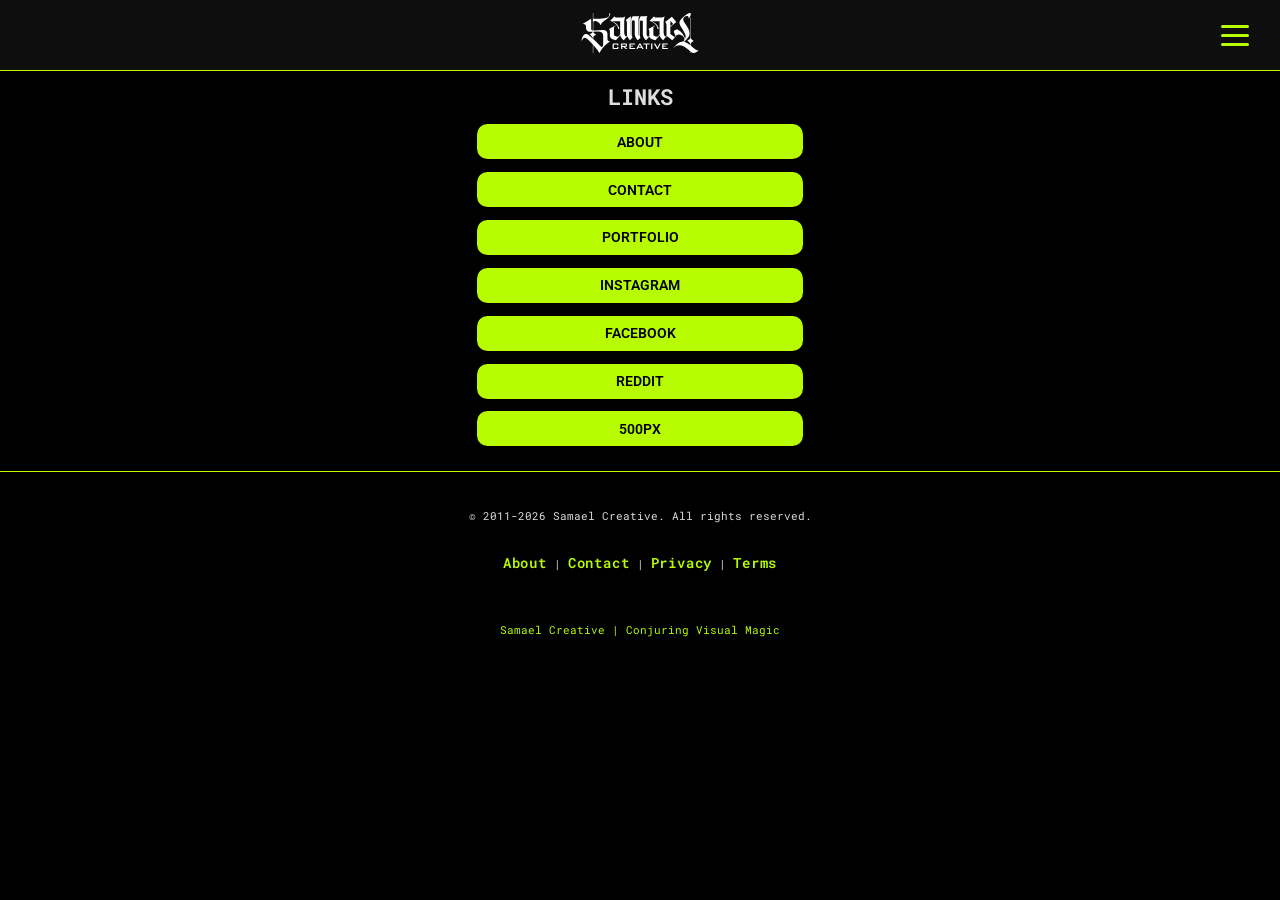
==== commit eacde6d6: "Update index.html" ====
--- a/index.html
+++ b/index.html
@@ -72,8 +72,8 @@
             }
         });
     </script>
-    <!-- CONTAINER 1: Main Content -->
-    <div class="main-content s-bg-dark">
+    <!-- CONTAINER: Main Content -->
+    <div class="main-content">
         <h1 class="s-text-xl s-text-light s-uppercase max-width:100% width:750px">Links</h1>
         
         <a href="about.html" class="s-btn s-uppercase">About</a>
@@ -85,18 +85,13 @@
         <a href="https://500px.com/p/samaelcreative" class="s-btn s-uppercase">500px</a>
 
     </div>   
-     <div>
-    <img src="src/Background.jpg" alt="green halftone photo of band playing on stage" width="100%" margin-top="-300px" style="position: relative; z-index: -1;">
-</div>
 
-    <!-- CONTAINER 2: Footer -->
-    <!-- This will be small and sit below the main content -->
+    <!-- CONTAINER: Footer -->
     <div class="site-footer s-bg-dark">
         <p class="s-text-xs s-text-body s-text-center">
             &copy; 2011-2026 Samael Creative. All rights reserved.
         </p>
        <p class="s-text-xs s-text-body s-text-center s-margin-top-s">
-            <!-- Updated Links -->
             <a href="about.html" class="s-link">About</a> | 
             <a href="contact.html" class="s-link">Contact</a> | 
             <a href="privacy.html" class="s-link">Privacy</a> | 
@@ -107,4 +102,4 @@
     </div>
 
 </body>
-</html>+</html>
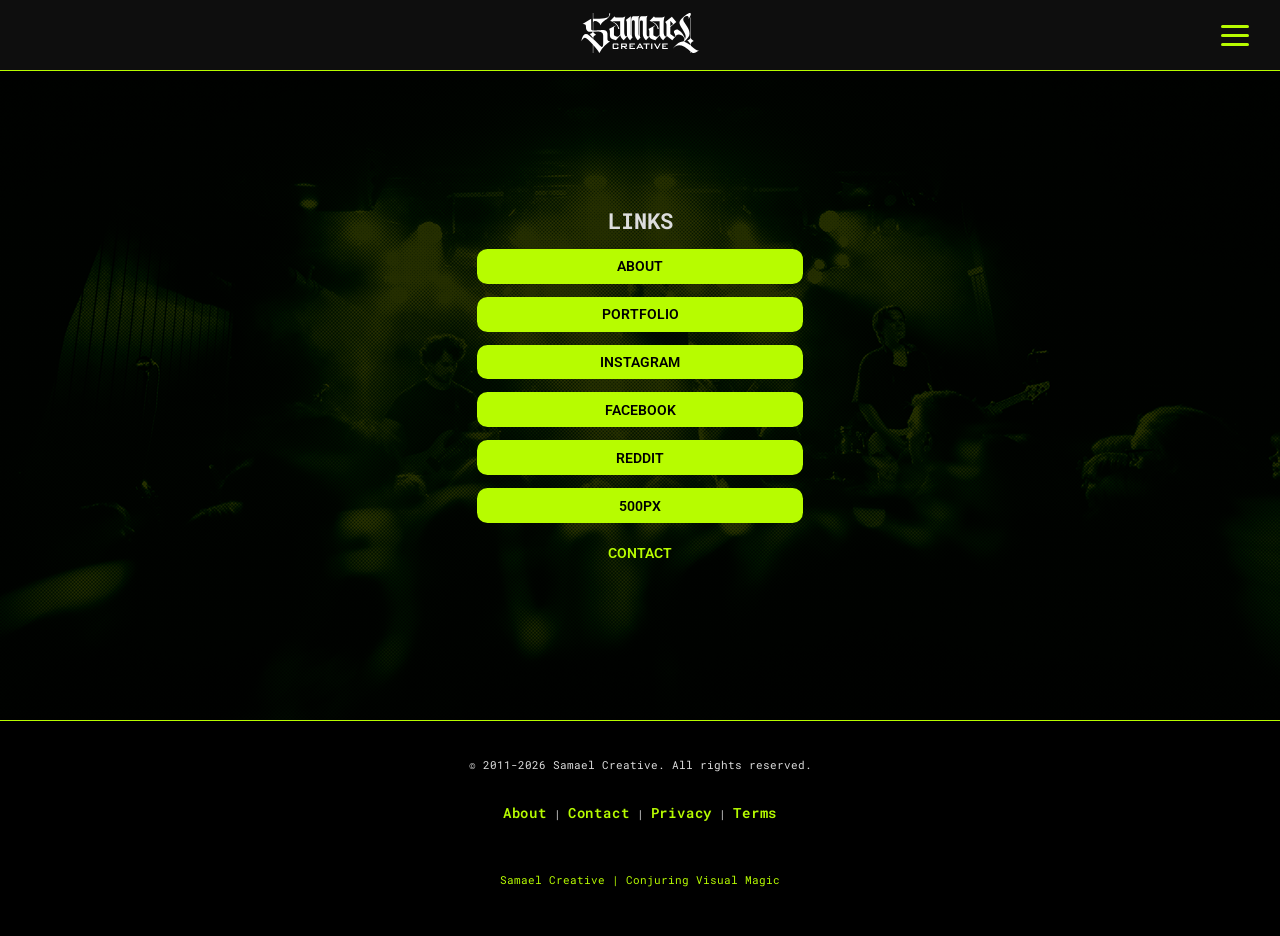
==== commit e4497466: "Update print statement from 'Hello' to 'Goodbye'" ====
--- a/index.html
+++ b/index.html
@@ -77,12 +77,12 @@
         <h1 class="s-text-xl s-text-light s-uppercase max-width:100% width:750px">Links</h1>
         
         <a href="about.html" class="s-btn s-uppercase">About</a>
-        <a href="contact.html" class="s-btn s-uppercase">Contact</a>
         <a href="https://samaelcreative.com" class="s-btn s-uppercase">Portfolio</a>
         <a href="https://instagram.com/samaelcreative" class="s-btn s-uppercase">Instagram</a>
         <a href="https://www.facebook.com/samaelcreative" class="s-btn s-uppercase">Facebook</a>
         <a href="https://www.reddit.com/r/SamaelCreative/" class="s-btn s-uppercase">Reddit</a>
         <a href="https://500px.com/p/samaelcreative" class="s-btn s-uppercase">500px</a>
+        <a href="contact.html" class="s-btn s-uppercase ghost">Contact</a>
 
     </div>   
 
--- a/styles.css
+++ b/styles.css
@@ -3013,10 +3013,48 @@
   background-color: #000000; /* Solid color only, NO image here */
   font-family: 'Roboto Mono', monospace;
   color: var(--sa-text-body);
-  min-height: 100vh;
   display: block;
 }
 
+.main-content {
+  width: 100%;
+  min-height: 80vh;
+  padding-top: 70px;
+  padding-left: 35px;
+  padding-right: 35px;
+  padding-bottom: var(--sa-space-l);
+  
+  display: flex;
+  flex-direction: column;
+  justify-content: center;
+  align-items: center;
+  box-sizing: border-box;
+  
+}
+
+/* Buttons */
+.s-btn {
+  font-family: 'Roboto', sans-serif !important;
+  font-weight: 600;
+  display: block;
+  margin-bottom: var(--sa-space-s);
+  text-decoration: none;
+  width: 100%;
+  max-width: 300px;
+  text-align: center;
+}
+
+.s-btn:last-child {
+  margin-bottom: 0;
+}
+
+/* Links */
+.s-link, a {
+  font-family: 'Roboto Mono', monospace;
+  text-decoration: none;
+}
+
+/* --- MAIN CONTENT CONTAINER --- */
 .main-content {
   width: 100%;
   height: auto;
@@ -3030,47 +3068,45 @@
   justify-content: center;
   align-items: center;
   box-sizing: border-box;
+
+  /* --- BACKGROUND IMAGE SETTINGS --- */
+  background-image: url('src/Background.jpg');
+  background-position: bottom center; /* Anchor to bottom */
+  background-repeat: no-repeat;       /* CRITICAL: Prevents tiling */
+  background-size: 100% auto;         /* 100% width, natural height */
+  background-color: #000000;          /* Fallback black */
   
-}
-
-/* Buttons */
-.s-btn {
-  font-family: 'Roboto', sans-serif !important;
-  font-weight: 600;
-  display: block;
-  margin-bottom: var(--sa-space-s);
-  text-decoration: none;
+  position: relative; 
+  overflow: hidden; /* Ensures nothing spills out */
+}
+
+/* --- THE 80% BLACK OVERLAY --- */
+.main-content::after {
+  content: '';
+  position: absolute;
+  top: 0;
+  left: 0;
   width: 100%;
-  max-width: 300px;
-  text-align: center;
-}
-
-.s-btn:last-child {
-  margin-bottom: 0;
-}
-
-/* Links */
-.s-link, a {
-  font-family: 'Roboto Mono', monospace;
-  text-decoration: none;
-}
-
-/* Main Content Container */
-.main-content {
-  width: 100%;
-  height: auto;
-  padding-top: 70px; /* Space for the fixed header */
-  padding-bottom: var(--sa-space-l);
+  height: 100%;
   
-  display: flex;
-  flex-direction: column;
-  justify-content: center;
-  align-items: center;
-  box-sizing: border-box;
-  background-color: var(--sa-bg-dark); /* Fallback color */
-  background-size: cover; 
-  background-position: bottom center; 
-  background-repeat: no-repeat; 
+  /* 50% Pure Black Overlay */
+  background-color: rgba(0, 0, 0, 0.8);
+  
+  z-index: 1;
+  pointer-events: none;
+}
+
+/* --- CONTENT Z-INDEX --- */
+.main-content > * {
+  position: relative;
+  z-index: 2;
+}
+
+/* --- CONTENT Z-INDEX --- */
+/* Ensure your text and buttons sit ABOVE the overlay */
+.main-content > * {
+  position: relative;
+  z-index: 2;
 }
 
 /* Footer Container */
@@ -3245,4 +3281,68 @@
   max-width: 100%;
   text-align: center;
   margin-bottom: var(--sa-space-m);
-}+}
+
+/* --- MAGAZINE LOGO GRID --- */
+.features-section {
+  width: 90%;
+  max-width: 1200px; /* Limits width on large screens for readability */
+  margin: 0 auto;
+  padding: var(--sa-space-3xl) 0;
+}
+
+.logo-grid {
+  display: grid;
+  /* Auto-fit creates as many columns as fit. Min-width of 140px ensures logos aren't too tiny. */
+  grid-template-columns: repeat(auto-fit, minmax(140px, 1fr));
+  gap: var(--sa-space-l);
+  align-items: center; /* Vertically centers logos if heights differ */
+  justify-items: center; /* Horizontally centers logos in their cells */
+}
+
+.logo-item {
+  width: 100%;
+  height: 100px; /* Fixed height for uniformity, or remove for natural height */
+  display: flex;
+  align-items: center;
+  justify-content: center;
+  padding: var(--sa-space-s);
+  border-radius: var(--sa-radius-m);
+  transition: transform 0.3s ease, box-shadow 0.3s ease;
+  overflow: hidden;
+}
+
+/* Hover Effect: Subtle lift and glow */
+.logo-item:hover {
+  transform: translateY(-4px);
+  box-shadow: var(--sa-shadow-m);
+  background: var(--sa-bg-primary-10); /* Slight tint of primary color on hover */
+}
+
+.logo-img {
+  max-width: 100%;
+  max-height: 100%;
+  object-fit: contain; /* Ensures logo isn't stretched */
+  filter: grayscale(100%); /* Makes all logos monochrome initially */
+  opacity: 0.8;
+  transition: filter 0.3s ease, opacity 0.3s ease;
+}
+
+/* Hover Effect: Restore colour */
+.logo-item:hover .logo-img {
+  filter: grayscale(0%);
+  opacity: 1;
+}
+
+/* Responsive Adjustments */
+@media (max-width: 768px) {
+  .logo-grid {
+    grid-template-columns: repeat(auto-fit, minmax(100px, 1fr)); /* Smaller min-width for mobile */
+    gap: var(--sa-space-m);
+  }
+  
+  .logo-item {
+    height: 80px;
+    padding: var(--sa-space-xs);
+  }
+}
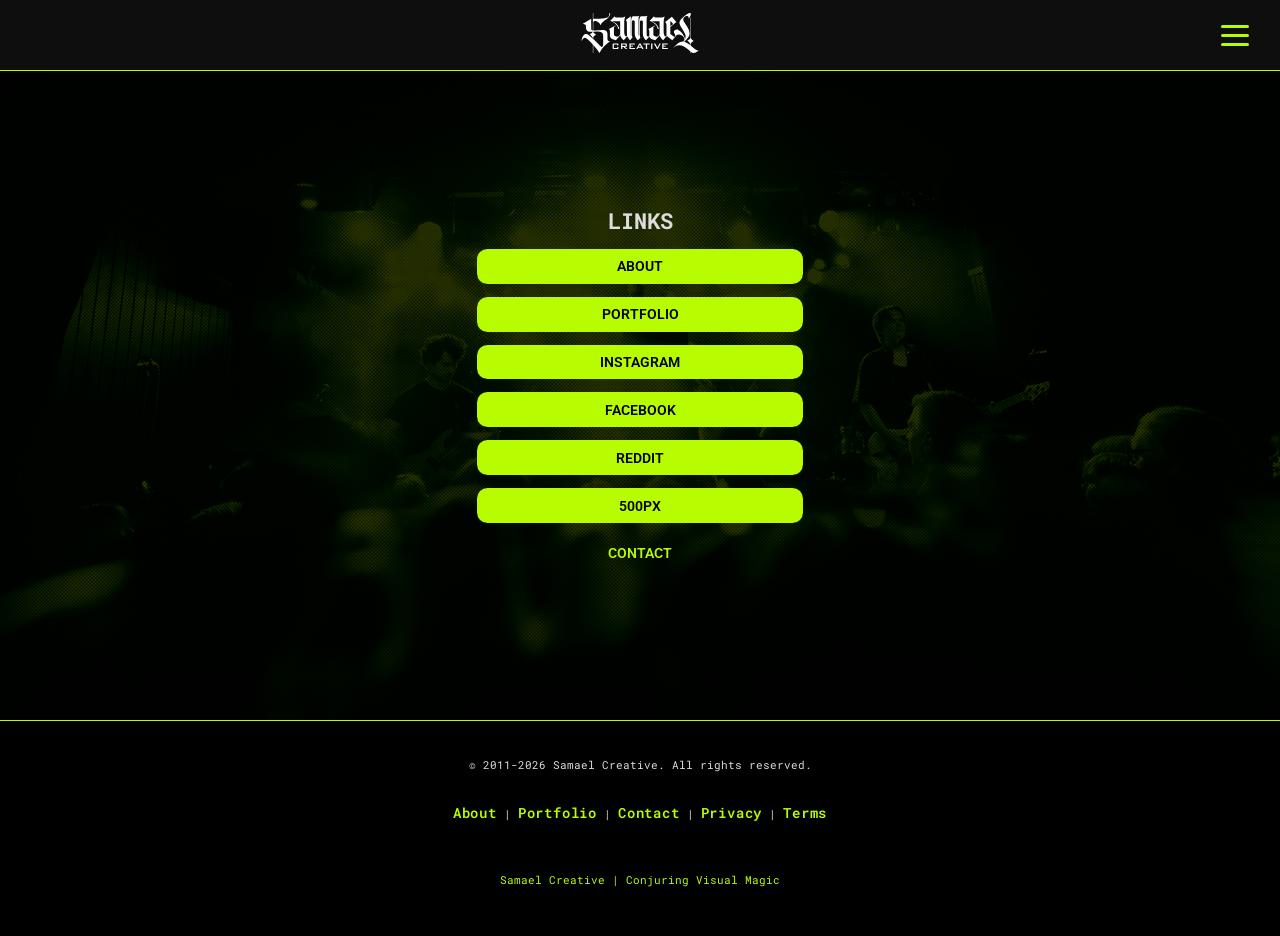
==== commit 613cb73a: "Update fmt.Println message from 'Hello' to 'Goodbye'" ====
--- a/index.html
+++ b/index.html
@@ -93,6 +93,7 @@
         </p>
        <p class="s-text-xs s-text-body s-text-center s-margin-top-s">
             <a href="about.html" class="s-link">About</a> | 
+            <a href="portfolio.html" class="s-link">Portfolio</a> | 
             <a href="contact.html" class="s-link">Contact</a> | 
             <a href="privacy.html" class="s-link">Privacy</a> | 
             <a href="terms.html" class="s-link">Terms</a>
